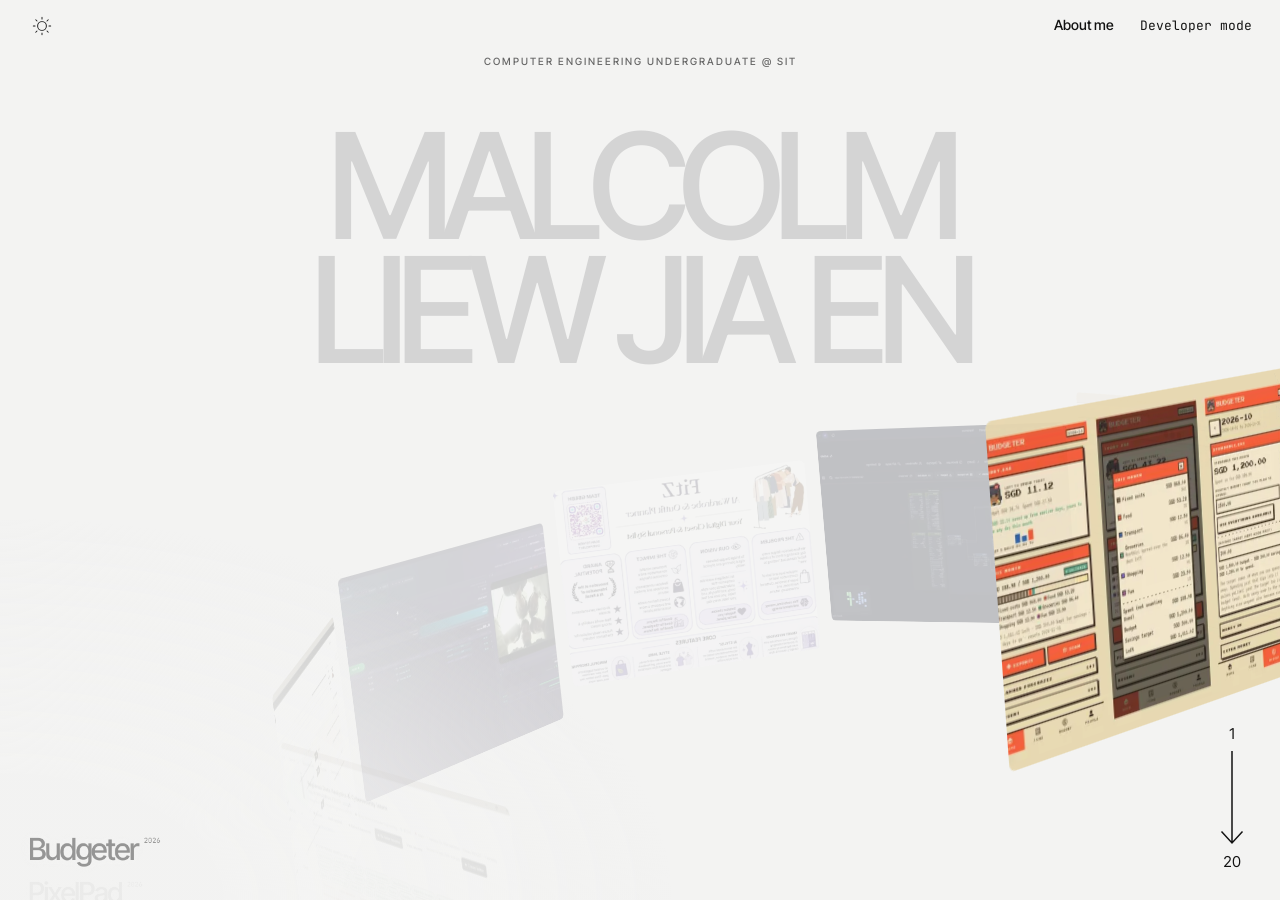
==== docs/index.html @ dd4861bc "Remember the view and each view's theme; spiral turns into place on launch - The Spiral view starts " ====
<!doctype html>
<html lang="en">
<head>
<meta charset="utf-8">
<meta name="viewport" content="width=device-width, initial-scale=1">
<title>Portfolio</title>
<meta name="description" content="Projects on a 3D spiral, plus a terminal for the curious.">
<link rel="icon" href="data:image/svg+xml,<svg xmlns='http://www.w3.org/2000/svg' viewBox='0 0 24 24'><circle cx='12' cy='12' r='9' fill='none' stroke='%23ff0490' stroke-width='2'/><ellipse cx='12' cy='12' rx='4' ry='9' fill='none' stroke='%23ff0490' stroke-width='1.5'/></svg>">
<link rel="preconnect" href="https://fonts.googleapis.com">
<link rel="preconnect" href="https://fonts.gstatic.com" crossorigin>
<link rel="stylesheet" href="https://fonts.googleapis.com/css2?family=Inter+Tight:wght@400;500;600&family=JetBrains+Mono:wght@400;600;700&display=swap">
<link rel="stylesheet" href="style.css">
<script>/* before first paint: the view the visitor was last in (Developer mode or the Spiral view) and that view's
   theme. Each view keeps its own light/dark choice; the Spiral view starts light, Developer mode dark. */
(() => { let s = {}; try { s = localStorage } catch {}
  const view = location.hash === '#dev' || s.view === 'dev' ? 'dev' : 'spiral';
  document.documentElement.dataset.view = view;
  document.documentElement.dataset.theme = s['theme-' + view] || (view === 'dev' ? 'dark' : 'light') })()</script>
<script type="module" src="app.js"></script>
</head>
<body class="site">
<script>if (document.documentElement.dataset.view === 'dev') document.body.classList.add('dev')</script>
<section id="spiral-panel" class="panel" aria-label="Projects">
  <header><button class="btn icon theme-btn" id="theme-icon" aria-label="Switch light or dark theme"><svg class="sun" aria-hidden="true" viewBox="0 0 256 256" fill="currentColor"><path d="M122,40V16a6,6,0,0,1,12,0V40a6,6,0,0,1-12,0Zm68,88a62,62,0,1,1-62-62A62.07,62.07,0,0,1,190,128Zm-12,0a50,50,0,1,0-50,50A50.06,50.06,0,0,0,178,128ZM59.76,68.24a6,6,0,1,0,8.48-8.48l-16-16a6,6,0,0,0-8.48,8.48Zm0,119.52-16,16a6,6,0,1,0,8.48,8.48l16-16a6,6,0,1,0-8.48-8.48ZM192,70a6,6,0,0,0,4.24-1.76l16-16a6,6,0,0,0-8.48-8.48l-16,16A6,6,0,0,0,192,70Zm4.24,117.76a6,6,0,0,0-8.48,8.48l16,16a6,6,0,0,0,8.48-8.48ZM46,128a6,6,0,0,0-6-6H16a6,6,0,0,0,0,12H40A6,6,0,0,0,46,128Zm82,82a6,6,0,0,0-6,6v24a6,6,0,0,0,12,0V216A6,6,0,0,0,128,210Zm112-88H216a6,6,0,0,0,0,12h24a6,6,0,0,0,0-12Z"/></svg><svg class="moon" aria-hidden="true" viewBox="0 0 256 256" fill="currentColor"><path d="M232.13,143.64a6,6,0,0,0-6-1.49A90.07,90.07,0,0,1,113.86,29.85a6,6,0,0,0-7.49-7.48A102.88,102.88,0,0,0,54.48,58.68,102,102,0,0,0,197.32,201.52a102.88,102.88,0,0,0,36.31-51.89A6,6,0,0,0,232.13,143.64Zm-42,48.29a90,90,0,0,1-126-126A90.9,90.9,0,0,1,99.65,37.66,102.06,102.06,0,0,0,218.34,156.35,90.9,90.9,0,0,1,190.1,191.93Z"/></svg></button><button class="btn" id="about-btn" aria-label="About me">About me</button><button class="btn" id="dev-btn" aria-label="Developer mode: terminal view">Developer mode</button></header>
  <div class="spiral-body">
    <main id="stage">
      <div class="words" aria-hidden="true"><span id="w1"></span><span id="w2"></span></div>
      <p id="mini"></p>
      <div id="spiral"></div>
      <div id="titles"><ol aria-label="Projects"></ol></div>
      <div id="count" aria-hidden="true"><span id="count-now">1</span><svg id="arrow" viewBox="0 0 24 96" fill="none" stroke="currentColor" stroke-width="1.5"><path d="M12 0V95M1.5 83.5 12 95 22.5 83.5"/></svg><span id="count-all"></span></div>
    </main>
  </div>
</section>

<section id="about" class="panel" aria-label="About me">
  <header><b>About me</b><button class="btn theme-btn" id="theme" aria-label="Switch light or dark theme">Light mode</button><button class="x btn" id="about-close" aria-label="Close About me"></button></header>
  <div class="body" id="about-body"></div>
</section>

<section id="term" class="panel" aria-label="Terminal">
  <header><b>Terminal · visitor@portfolio</b><span class="dim">type help</span><button class="btn" id="spiral-btn" aria-label="Back to the Spiral view">Spiral view</button></header>
  <div class="body">
    <div id="term-out" aria-live="polite"></div>
    <form id="term-form"><label for="term-in" class="hl">visitor@portfolio:~$</label><input id="term-in" autocomplete="off" autocapitalize="off" spellcheck="false" placeholder="click for suggestions"></form>
    <div id="suggest" aria-label="Suggested commands" hidden></div>
  </div>
</section>
</body>
</html>
---- docs/style.css ----
/* Portfolio: Foundry VTT-style UI, dark or light. Shared by the site (docs/) and the GM dashboard (admin/). */
:root {
  --accent: #ff0490;
  --pink: #f9a8ce;              /* secondary colour (site.accent2); JS overrides it from data.json */
  --accent2: var(--pink);
  --bg: #08070d;
  --panel: rgba(13, 12, 20, .93);
  --raise: rgba(255, 255, 255, .045);
  --line: rgba(239, 230, 216, .14);
  --text: #efe6d8;
  --muted: #9c9282;
  --field: rgba(0, 0, 0, .35);   /* inputs */
  --head: rgba(0, 0, 0, .45);    /* panel / window title bars */
  --sunk: rgba(0, 0, 0, .22);    /* project list well */
  --tile: #14111d;
  --card-end: #0a0911;           /* empty-card gradient fades to this */
  --term-bg: #050409;
  --scan: rgba(255, 255, 255, .022);
  --shade: #000;                 /* letterbox behind media */
  --shadow: #000a;
  --glow: color-mix(in srgb, var(--accent) 55%, transparent);
  /* SF Mono everywhere. Apple doesn't allow serving it as a web font, so Apple devices use their built-in copy
     and everyone else falls back to JetBrains Mono (loaded from Google Fonts), which is very close. */
  --font: "SF Mono", SFMono-Regular, ui-monospace, Menlo, "JetBrains Mono", Consolas, monospace;
  --mono: var(--font);
  /* Spiral view + project popup */
  --display: "Inter Tight", Inter, system-ui, sans-serif;
  --sp-bg: #0a0a0a; --sp-ink: #f2f2f2; --sp-word: #474747; --sp-dim: #8f8f8f; --sp-card: #161616;
  --sp-line: rgba(255, 255, 255, .16); --sp-raise: rgba(255, 255, 255, .06);
  color-scheme: dark;
}
:root[data-theme=light] {
  --accent2: color-mix(in srgb, var(--pink) 45%, #9a2459); /* deeper pink so text stays readable on white */
  --bg: #f6f1ee;
  --panel: rgba(255, 255, 255, .94);
  --raise: rgba(40, 20, 40, .045);
  --line: rgba(60, 40, 55, .15);
  --text: #2a2130;
  --muted: #7a6f7c;
  --field: #fff;
  --head: rgba(60, 40, 55, .05);
  --sunk: rgba(60, 40, 55, .04);
  --tile: #fff;
  --card-end: #fff;
  --term-bg: #fffafc;
  --scan: rgba(60, 40, 55, .03);
  --shade: #eee7ec;
  --shadow: rgba(60, 30, 50, .2);
  --sp-bg: #f3f3f2; --sp-ink: #121212; --sp-word: #d4d4d4; --sp-dim: #666; --sp-card: #e3e3e2;
  --sp-line: rgba(0, 0, 0, .14); --sp-raise: rgba(0, 0, 0, .045);
  color-scheme: light;
}
*, *::before, *::after { box-sizing: border-box }
[hidden] { display: none !important }
html, body { margin: 0; height: 100% }
body {
  overflow: hidden; color: var(--text); font: 14px/1.5 var(--font);
  background:
    radial-gradient(ellipse at 20% 20%, color-mix(in srgb, var(--accent) 6%, transparent), transparent 55%),
    radial-gradient(ellipse at 85% 90%, color-mix(in srgb, var(--pink) 10%, transparent), transparent 60%), var(--bg);
}
a { color: var(--accent) }
button, input, textarea { font: inherit; color: inherit }
button { cursor: pointer }
button:disabled { opacity: .4; cursor: default }
input, textarea { width: 100%; padding: 6px 8px; background: var(--field); border: 1px solid var(--line); border-radius: 3px }
textarea { resize: vertical; line-height: 1.45 }
input:focus, textarea:focus { outline: none; border-color: var(--accent); box-shadow: 0 0 6px var(--glow) }
input[type=range], input[type=color] { padding: 0; accent-color: var(--accent) }
input[type=color] { height: 34px; cursor: pointer }
:focus-visible { outline: 1px solid var(--accent); outline-offset: 2px }
.muted, .dim { color: var(--muted) }
.hl { color: var(--accent) }
.kicker { color: var(--accent); font: 11px var(--mono); letter-spacing: .22em; text-transform: uppercase }
h2 { margin: 0; font-size: 22px; font-weight: 600; line-height: 1.15 }
h3 { margin: 18px 0 8px; padding-bottom: 4px; border-bottom: 1px solid var(--line); color: var(--accent2); font: 11px var(--mono); letter-spacing: .14em; text-transform: uppercase }
.btn { display: inline-flex; align-items: center; gap: 6px; padding: 5px 12px; background: var(--raise); border: 1px solid var(--line); border-radius: 4px; color: var(--text); font-size: 13px; text-decoration: none }
.btn:hover:not(:disabled), .btn:focus-visible { border-color: var(--accent); outline: none }
.btn:active:not(:disabled) { translate: 0 1px }
.btn.danger:hover:not(:disabled) { border-color: #e0413a; box-shadow: 0 0 8px #e0413a88 }

/* Layout: the Spiral view on its own by default; Developer mode (.dev) = the terminal with About me down the right.
   In the Spiral view, About me opens as a drawer over it (.about-open). */
.site { display: grid; grid-template: "spiral" minmax(0, 1fr) / minmax(0, 1fr); gap: 0; height: 100dvh; padding: 0 }
.site.dev { grid-template: "term about" minmax(0, 1fr) / minmax(0, 1fr) minmax(340px, 30%) }
#spiral-panel { grid-area: spiral }
#about { grid-area: about }
#term { grid-area: term }
.site:not(.dev) :is(#term, #about), .site.dev #spiral-panel, .site.dev #about-close { display: none }
.site.about-open:not(.dev) #about { display: flex; position: fixed; top: 0; right: 0; bottom: 0; z-index: 18; width: min(440px, 100vw); box-shadow: -12px 0 40px var(--shadow); animation: drawer .25s ease }
@keyframes drawer { from { opacity: 0; transform: translateX(30px) } }
.panel { display: flex; flex-direction: column; min-height: 0; overflow: hidden; background: var(--panel) }
.panel > header, .win > header { display: flex; align-items: center; gap: 8px; min-height: 34px; padding: 6px 8px 6px 12px; background: var(--head); border-bottom: 1px solid var(--line); user-select: none }
.panel > header b, .win > header b { flex: 1; overflow: hidden; color: var(--accent2); font-size: 13px; font-weight: 400; letter-spacing: .06em; text-transform: uppercase; white-space: nowrap; text-overflow: ellipsis }
.panel > header { border-bottom: 0 } /* seamless: no borders between or around the panels */
.panel > .body { flex: 1; min-height: 0; overflow: auto; padding: 14px 16px 16px }
/* Spiral view (the landing page): a plain stage, a helix ribbon of project covers, the name huge and grey behind it.
   One typeface (Inter Tight, tight tracking) in neutral greys, no pink (only the Developer mode button keeps it,
   in the terminal font). Buttons are plain text; corners are 14px
   on the popup and 6px on everything else (cards, media, list rows). */
#spiral-panel { background: var(--sp-bg); color: var(--sp-ink); font-family: var(--display) }
#spiral-panel > header { position: relative; z-index: 3; justify-content: flex-end; gap: 26px; min-height: 52px; padding: 10px clamp(16px, 2.4vw, 28px); background: none }
/* Buttons are plain text everywhere on the site (no pills or outlines); hover draws a 1px line under them (as on A24). */
.site .btn { padding: 2px 0; white-space: nowrap; background: none; border: 0; border-bottom: 1px solid transparent; border-radius: 0; color: var(--sp-ink); font: 500 14px/1.2 var(--display); letter-spacing: -.01em; transition: color .2s, border-color .2s }
#term .btn { color: var(--accent2); font: 12px var(--mono) }
/* The Developer mode button glitches now and then (JS toggles .glitch and sets the random offsets). */
#dev-btn.glitch { color: var(--accent); font-family: var(--mono); text-shadow: -2px 0 var(--accent), 2px 0 var(--sp-word); transform: translateX(var(--gx, 0)) skewX(var(--gs, 0)); clip-path: inset(var(--gt, 0) 0 var(--gb, 0) 0) }
#dev-btn { font: 13px/1.2 var(--mono); letter-spacing: 0 } /* the terminal font */
#term .btn:hover, #term .btn:focus-visible, #dev-btn:hover, #dev-btn:focus-visible { color: var(--accent) }
.site .btn:hover, .site .btn:focus-visible { border-bottom-color: currentColor; box-shadow: none; outline: none }
/* Close buttons: a thin x (two 1.5px lines, like the scroll arrow); hover fades it as on A24. */
.site .btn.x { position: relative }
.site .btn:is(.x, .vx) { width: 30px; height: 30px; padding: 0; border: 0; transition: opacity .2s }
.site .btn:is(.x, .vx)::before, .site .btn:is(.x, .vx)::after { content: ""; position: absolute; left: 50%; top: 50%; width: 22px; height: 1.5px; background: currentColor; translate: -50% -50%; rotate: 45deg }
.site .btn:is(.x, .vx)::after { rotate: -45deg }
.site .btn:is(.x, .vx):hover, .site .btn:is(.x, .vx):focus-visible { opacity: .6 }
/* Light / dark toggle: a moon in dark mode, a sun in light mode. Hidden when a light sensor sets the theme. */
.site .btn.icon { display: grid; place-items: center; width: 28px; height: 28px; padding: 0; border: 0; transition: opacity .2s }
.site .btn.icon:hover, .site .btn.icon:focus-visible { opacity: .6 }
.btn.icon svg { width: 20px; height: 20px }
#theme-icon .sun, :root[data-theme=light] #theme-icon .moon { display: none }
:root[data-theme=light] #theme-icon .sun { display: block }
#theme-icon { margin-right: auto } /* top left */
.site:not(.dev) #about #theme, .light-sensor .theme-btn { display: none }
.spiral-body { display: flex; flex: 1; min-height: 0 }
#stage { position: relative; flex: 1; min-height: 0; overflow: hidden; display: grid; place-items: center; touch-action: none; user-select: none; -webkit-user-select: none }
#stage::after { content: ""; position: absolute; inset: 0; background: radial-gradient(ellipse 70% 60% at 0% 100%, color-mix(in srgb, var(--sp-bg) 92%, transparent) 25%, transparent 75%); pointer-events: none }
#spiral { position: relative; width: 0; height: 0; transform-style: preserve-3d; will-change: transform }
.words { position: absolute; inset: 0; display: flex; flex-direction: column; justify-content: flex-start; align-items: center; padding-top: clamp(36px, 8vh, 96px); overflow: hidden; pointer-events: none }
.words span { color: var(--sp-word); font: 500 clamp(64px, 11.5vw, 190px)/.84 var(--display); letter-spacing: -.08em; white-space: nowrap; will-change: transform }
#mini { position: absolute; top: 2px; left: 0; right: 0; margin: 0; padding: 0 16px; color: var(--sp-dim); font: 500 10px/1.4 var(--display); letter-spacing: .2em; text-align: center; text-transform: uppercase; pointer-events: none }
/* Project names, A24-style: big titles with the year in small mono beside each (JS places, scales and fades the rows). */
#titles { position: absolute; left: clamp(16px, 2.4vw, 28px); right: 28%; bottom: clamp(16px, 3vh, 32px); z-index: 2 }
#titles ol { margin: 0; padding: 0; list-style: none }
#titles li { position: absolute; left: 0; top: 50%; translate: 0 -50%; transform-origin: 0 50%; white-space: nowrap; will-change: transform, opacity }
#titles button { display: inline-flex; align-items: flex-start; padding: 0 0 .06em; background: none; border: 0; color: var(--sp-ink); font: 500 clamp(32px, 4vw, 76px)/1 var(--display); letter-spacing: -.055em; text-align: left; text-shadow: 0 0 28px var(--sp-bg), 0 0 8px var(--sp-bg); transition: opacity .2s }
#titles sup { margin: .3em 0 0 .8em; font: 400 clamp(10px, .9vw, 14px) var(--mono); letter-spacing: 0 }
#titles button:hover, #titles button:focus-visible { opacity: .6; outline: none } /* A24's hover */
@media (min-width: 801px) { #spiral { left: 11vw } #stage { perspective-origin: calc(50% + 11vw) 50% } }
/* Counter on the scroll arrow, as on A24: the project in front, a thin arrow, then how many there are. */
#count { position: absolute; right: clamp(18px, 2.8vw, 36px); bottom: clamp(18px, 3.4vh, 34px); display: flex; flex-direction: column; align-items: center; gap: 10px; color: var(--sp-ink); font: 400 15px/1 var(--display); font-variant-numeric: tabular-nums; pointer-events: none }
#count svg { display: block; width: 24px; overflow: visible } /* height set from JS */
/* Cards: the cover image/video fills the card; projects without one get a typographic card. */
.tile { position: absolute; left: 0; top: 0; width: var(--w); height: var(--h); margin: calc(var(--h) / -2) 0 0 calc(var(--w) / -2); padding: 0; overflow: hidden; background: var(--sp-card); border: 0; border-radius: 6px; color: var(--sp-ink); cursor: pointer }
.tile > img, .tile > video { display: block; width: 100%; height: 100%; object-fit: cover; pointer-events: none; transition: filter .3s }
.tile:hover > img, .tile:hover > video { filter: brightness(1.15) }
.tile:focus-visible { outline: 2px solid var(--sp-ink); outline-offset: -2px }
.tile .ph { display: flex; flex-direction: column; justify-content: space-between; height: 100%; padding: 9% 10%; text-align: left;
  background: radial-gradient(circle at 85% 15%, color-mix(in srgb, var(--sp-ink) 10%, transparent), transparent 62%), var(--sp-card) }
.tile .ph b { font: 500 calc(var(--h) * .15)/.95 var(--display); letter-spacing: -.05em }
.tile .ph small { color: var(--sp-dim); font: 400 calc(var(--h) * .065) var(--display) }
.tile.launched { visibility: hidden } /* its popup is open: the card has "left" the spiral */
/* Empty-cover card (the dashboard's project list uses it). */
.card { display: flex; flex-direction: column; gap: .3em; width: 100%; height: 100%; padding: .6em .7em; text-align: left;
  background: radial-gradient(circle at 85% 10%, color-mix(in srgb, var(--pink) 55%, transparent), transparent 60%), linear-gradient(160deg, color-mix(in srgb, var(--pink) 22%, var(--card-end)), var(--card-end) 85%) }
.mini { display: block; width: 100%; height: 100% }
.mini > * { display: block; width: 100%; height: 100%; object-fit: cover }

/* ASCII name banner (109 columns) scales with its panel via container units so it always fits on one line;
   it shows at the top of the terminal and in whoami. */
#about .body, #term .body { container-type: inline-size }
.banner { margin: 0 0 8px; font: inherit; line-height: 1.15; white-space: pre }
#about .banner { font-size: min(10px, 1.45cqw) }
#term-out .banner { font-size: min(12px, 1.45cqw) }

/* About me: same type and palette as the Spiral view (the ASCII name stays monospace) */
#about { background: var(--sp-bg); color: var(--sp-ink); font: 15px/1.55 var(--display) }
.site.about-open:not(.dev) #about { border-left: 1px solid var(--sp-line) }
#about > header { gap: 22px; min-height: 52px; padding: 10px 18px; background: none }
#about > header b { color: var(--sp-ink); font: 500 15px var(--display); letter-spacing: -.02em; text-transform: none }
#about .banner { font-family: var(--mono) }
#about .about-name { margin: 10px 0 2px; font: 500 clamp(40px, 4vw, 54px)/.92 var(--display); letter-spacing: -.06em; text-wrap: balance }
.site:not(.dev) #about .banner, .site.dev #about .banner + .about-name { display: none }
#about .muted, #about .dim { color: var(--sp-dim) }
#about h2 { font-size: 24px }
#about .links { margin: 10px 0 14px }
#about details { border-top: 1px solid var(--sp-line) }
#about details[open] { padding-bottom: 8px }
#about summary { display: flex; align-items: center; gap: 10px; padding: 12px 2px; color: var(--sp-ink); font: 500 16px var(--display); letter-spacing: -.015em; list-style: none; cursor: pointer; user-select: none }
#about summary::-webkit-details-marker { display: none }
#about summary::after { content: "+"; margin-left: auto; color: var(--sp-dim); font-size: 18px; font-weight: 400 }
#about details[open] > summary::after { content: "−" }
#about summary:hover, #about summary:focus-visible { color: var(--sp-dim); outline: none }
#about .entry b { font-weight: 500 }
#about .entry { border-bottom-color: var(--sp-line) }
#about .entry-head span { color: var(--sp-dim); font: 13px var(--display) }

/* Project popup: one fixed size, centred (JS), in the Spiral view's style. Media on top, then the name, details and
   write-up; the viewer shows one item full size over the whole popup. */
.win { position: fixed; z-index: 20; display: flex; flex-direction: column; width: min(1040px, calc(100vw - 16px)); height: min(840px, calc(100dvh - 32px)); overflow: hidden; background: var(--sp-bg); border: 1px solid var(--sp-line); border-radius: 14px; box-shadow: 0 30px 90px var(--shadow); color: var(--sp-ink); font: 15px/1.6 var(--display) }
.win > header { min-height: 50px; padding: 8px 10px 8px 22px; background: none; border-bottom: 0; cursor: move; touch-action: none }
.win > header b { visibility: hidden } /* the name is right below; the bar is just the drag handle + close */
.x { padding: 0 6px; background: none; border: 0; color: var(--muted); font-size: 15px }
.win .body { flex: 1; min-height: 0; overflow: auto; padding: 0 22px 28px; color: color-mix(in srgb, var(--sp-ink) 80%, transparent) }
.win .body > :not(.mgrid, .viewer, .sheet-head) { max-width: 72ch }
/* Media: all of a project's images visible at once and big (about half the screen tall), no scrolling. */
.mgrid { display: grid; gap: 8px; height: clamp(260px, 50dvh, 480px) }
.mgrid.one { grid-template-columns: 1fr }
.mgrid.pair { grid-template-columns: 1fr 1fr }
.mgrid.feat { grid-template: 1fr 1fr / 2fr repeat(var(--cols), 1fr) }
.mgrid.feat .mthumb:first-child { grid-row: span 2 }
.mthumb { position: relative; min-width: 0; min-height: 0; padding: 0; overflow: hidden; background: var(--sp-card); border: 0; border-radius: 6px; cursor: zoom-in }
.mthumb img { display: block; width: 100%; height: 100%; object-fit: cover; transition: scale .4s ease }
.mgrid.one .mthumb img { object-fit: contain }
.mthumb:hover img { scale: 1.03 }
.mthumb:focus-visible { outline: 2px solid var(--sp-ink); outline-offset: 2px }
.badge { position: absolute; left: 8px; top: 6px; color: #fff; font-size: 13px; font-style: normal; text-shadow: 0 0 3px #000, 0 0 3px #000 }
.viewer { position: absolute; inset: 0; z-index: 2; display: grid; grid-template: 100% / 52px minmax(0, 1fr) 52px; background: color-mix(in srgb, var(--sp-bg) 97%, transparent) }
.vmedia { grid-column: 2; display: grid; place-items: center; min-height: 0; padding: 58px 0 18px }
.vmedia > img, .vmedia > video { max-width: 100%; max-height: 100%; object-fit: contain; border-radius: 6px }
.vnav { grid-row: 1; background: none; border: 0; color: var(--sp-ink); font: 300 40px var(--display) }
.vnav[data-step="-1"] { grid-column: 1 }
.vnav[data-step="1"] { grid-column: 3 }
.vnav:hover { color: var(--sp-dim) }
.vx { position: absolute; top: 10px; right: 12px; z-index: 1 }
.sheet-head { margin-bottom: 16px; padding: 24px 0 20px; border-bottom: 1px solid var(--sp-line) }
.win h2 { margin: 0; color: var(--sp-ink); font: 500 clamp(36px, 5.4vw, 72px)/.92 var(--display); letter-spacing: -.06em }
.sheet-head .tagline { max-width: 52ch; margin: 14px 0 0; color: var(--sp-ink); font: 400 clamp(18px, 1.8vw, 22px)/1.3 var(--display); letter-spacing: -.015em }
.sheet-head .meta { margin: 8px 0 0; color: var(--sp-dim); font-size: 14px }
.win .chips { margin: 4px 0 14px }
.win .chips span, #about .chips span { padding: 0; border: 0; border-radius: 0; color: var(--sp-ink); font: 500 14px var(--display) }
.win .chips span:not(:last-child)::after, #about .chips span:not(:last-child)::after { content: "/"; margin: 0 .55em; color: var(--sp-dim) }
.win .chips, #about .chips { gap: 2px 0 }
.win h3 { margin: 30px 0 6px; padding: 0; border: 0; color: var(--sp-ink); font: 500 20px/1.2 var(--display); letter-spacing: -.02em; text-transform: none }
.win .links { margin-top: 24px }
.win .links, #about .links { gap: 6px 24px }
.chips { display: flex; flex-wrap: wrap; gap: 4px; margin: 8px 0 }
.body p { margin: 8px 0 }
.body ul { margin: 8px 0; padding-left: 18px }
.body li { margin: 5px 0 }
.body li::marker { color: var(--accent) }
.win li::marker, #about li::marker { color: var(--sp-dim) }
:is(#spiral-panel, .win, #about) :focus-visible { outline-color: var(--sp-ink) }
.links { display: flex; flex-wrap: wrap; gap: 6px; margin-top: 14px }
.entry { padding: 10px 0; border-bottom: 1px dashed var(--line) }
.entry:last-child { border: 0 }
.entry-head { display: flex; flex-wrap: wrap; justify-content: space-between; gap: 2px 12px }
.entry-head span { color: var(--accent2); font: 12px var(--mono) }
.comp { margin: 10px 0 0; padding: 0; list-style: none }
.comp button { display: grid; grid-template-columns: 48px 1fr auto; align-items: center; gap: 10px; width: 100%; padding: 5px; background: none; border: 0; border-bottom: 1px solid var(--line); text-align: left }
.comp button:hover, .comp button.on { background: var(--raise); box-shadow: inset 2px 0 var(--accent) }
.comp .mini { width: 48px; height: 36px; overflow: hidden; border: 1px solid var(--line); border-radius: 3px }
.comp b { overflow: hidden; font-weight: 400; white-space: nowrap; text-overflow: ellipsis }
.comp small { color: var(--muted); font: 11px var(--mono) }

/* Terminal: text in the secondary pink */
#term .body { color: var(--accent2); font: 14px/1.6 var(--mono); cursor: text;
  background: repeating-linear-gradient(0deg, var(--scan) 0 1px, transparent 1px 3px), var(--term-bg) }
#term-out > div { white-space: pre-wrap; overflow-wrap: anywhere }
#term-out > .pre { white-space: pre; overflow-x: auto }
#term a { color: var(--accent); text-decoration: none; border-bottom: 1px dotted; cursor: pointer }
#term img { height: 140px; margin: 8px 8px 0 0; border: 1px solid var(--line); border-radius: 4px; vertical-align: top }
#term .trow:hover { background: var(--raise) }
.tprev { position: fixed; z-index: 12; width: 240px; height: 180px; object-fit: cover; background: var(--shade); border: 1px solid var(--accent); border-radius: 6px; box-shadow: 0 10px 34px var(--shadow); pointer-events: none }
#term .tthumb { display: inline-block; width: 34px; height: 24px; margin: 1px 10px 1px 0; vertical-align: middle; background: var(--raise); border: 1px solid var(--line); border-radius: 3px; object-fit: cover }
#term img.tthumb { cursor: pointer }
#term .tthumb.blank { visibility: hidden }
#term-form { display: flex; gap: 10px; align-items: baseline }
#term-in { flex: 1; padding: 0; background: none; border: 0; caret-color: var(--accent) }
#term-in:focus { box-shadow: none; outline: none }
#term-in::placeholder { color: color-mix(in srgb, var(--accent2) 45%, transparent) }
#suggest { margin: 6px 0 2px; padding: 6px 10px; background: var(--raise); border: 1px solid var(--line); border-radius: 4px }
.sg-row { display: flex; flex-wrap: wrap; align-items: baseline; gap: 4px 6px; margin: 3px 0 }
.sg-row > span { flex: 0 0 72px; color: var(--accent2); font-size: 11px; letter-spacing: .12em; text-transform: uppercase }
.sg { padding: 1px 4px; background: none; border: 0; border-radius: 0; color: var(--muted); font: 12px/1.6 var(--mono) }
.sg b { color: var(--accent); font-weight: 400 }
.sg:hover, .sg:focus-visible { color: var(--text); text-decoration: underline; text-underline-offset: 4px; outline: none }

@media (max-width: 800px) {
  .site.dev { display: flex; flex-direction: column; height: auto; min-height: 100dvh; overflow: auto }
  .site.dev .panel { flex: none }
  .site.dev #about { order: 2 } /* About me below the terminal */
  #term { height: 75vh }
  #spiral-panel > header { min-height: 46px; padding: 8px 12px }
  #spiral-panel > header { gap: 18px }
  #spiral-panel > header .btn { font-size: 13px }
  .words span { font-size: 19vw }
  #titles { right: 44px }
  #titles button { font-size: 9vw }
  .win { border-radius: 10px }
  .win > header { padding-left: 16px }
  .win .body { padding: 0 16px 22px }
  #term .body { font-size: 13px }
  .sg-row > span { flex-basis: 100% }
  /* Phones: cover full width on top, the rest in two columns below (pairs stack); still no scrolling within the images. */
  .mgrid.pair, .mgrid.feat { height: auto; grid-template: none / 1fr 1fr }
  .mgrid.pair { grid-template-columns: 1fr }
  .mgrid.pair .mthumb, .mgrid.feat .mthumb { aspect-ratio: 16 / 10 }
  .mgrid.feat .mthumb:first-child { grid-row: auto; grid-column: 1 / -1 }
}

@media (prefers-reduced-motion: reduce) {
  *, *::before, *::after { animation: none !important; transition: none !important }
}
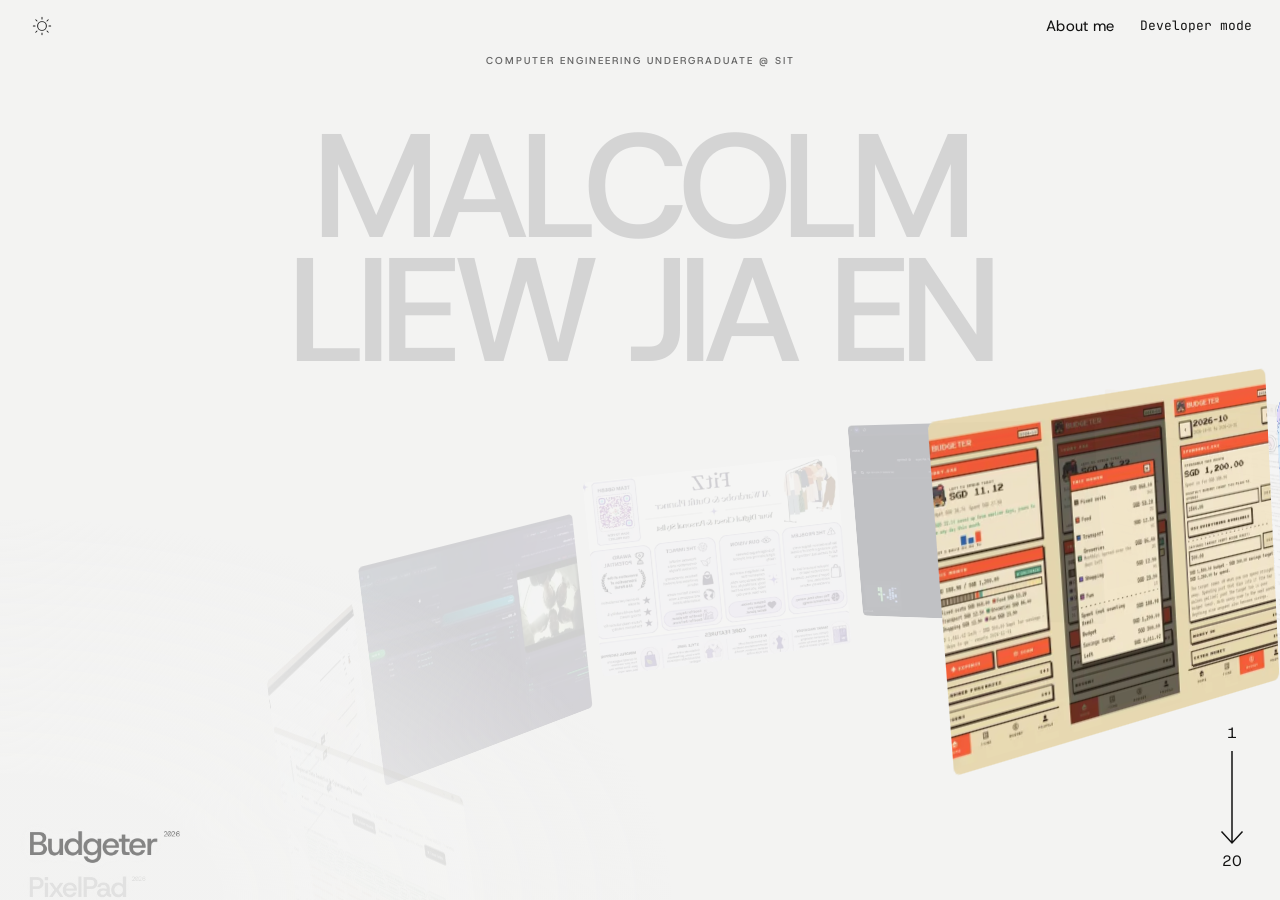
==== commit ce9e859b: "A24-style type across the Spiral view; link preview says Interactive portfolio - Host Grotesk (the n" ====
--- a/docs/index.html
+++ b/docs/index.html
@@ -3,12 +3,16 @@
 <head>
 <meta charset="utf-8">
 <meta name="viewport" content="width=device-width, initial-scale=1">
-<title>Portfolio</title>
-<meta name="description" content="Projects on a 3D spiral, plus a terminal for the curious.">
+<title>Malcolm Liew Jia En · Portfolio</title>
+<meta name="description" content="Interactive portfolio">
+<meta property="og:type" content="website">
+<meta property="og:url" content="https://liewjiaen.com/">
+<meta property="og:title" content="Malcolm Liew Jia En">
+<meta property="og:description" content="Interactive portfolio">
 <link rel="icon" href="data:image/svg+xml,<svg xmlns='http://www.w3.org/2000/svg' viewBox='0 0 24 24'><circle cx='12' cy='12' r='9' fill='none' stroke='%23ff0490' stroke-width='2'/><ellipse cx='12' cy='12' rx='4' ry='9' fill='none' stroke='%23ff0490' stroke-width='1.5'/></svg>">
 <link rel="preconnect" href="https://fonts.googleapis.com">
 <link rel="preconnect" href="https://fonts.gstatic.com" crossorigin>
-<link rel="stylesheet" href="https://fonts.googleapis.com/css2?family=Inter+Tight:wght@400;500;600&family=JetBrains+Mono:wght@400;600;700&display=swap">
+<link rel="stylesheet" href="https://fonts.googleapis.com/css2?family=Host+Grotesk:wght@400;500;600&family=DM+Mono&family=JetBrains+Mono:wght@400;600;700&display=swap">
 <link rel="stylesheet" href="style.css">
 <script>/* before first paint: the view the visitor was last in (Developer mode or the Spiral view) and that view's
    theme. Each view keeps its own light/dark choice; the Spiral view starts light, Developer mode dark. */
--- a/docs/style.css
+++ b/docs/style.css
@@ -24,7 +24,9 @@
   --font: "SF Mono", SFMono-Regular, ui-monospace, Menlo, "JetBrains Mono", Consolas, monospace;
   --mono: var(--font);
   /* Spiral view + project popup */
-  --display: "Inter Tight", Inter, system-ui, sans-serif;
+  /* A24's look: NB International (licensed), so its nearest free match, Host Grotesk; years in DM Mono, like their mono. */
+  --display: "Host Grotesk", "Helvetica Neue", Helvetica, Arial, sans-serif;
+  --year: "DM Mono", ui-monospace, monospace;
   --sp-bg: #0a0a0a; --sp-ink: #f2f2f2; --sp-word: #474747; --sp-dim: #8f8f8f; --sp-card: #161616;
   --sp-line: rgba(255, 255, 255, .16); --sp-raise: rgba(255, 255, 255, .06);
   color-scheme: dark;
@@ -95,13 +97,13 @@
 .panel > header { border-bottom: 0 } /* seamless: no borders between or around the panels */
 .panel > .body { flex: 1; min-height: 0; overflow: auto; padding: 14px 16px 16px }
 /* Spiral view (the landing page): a plain stage, a helix ribbon of project covers, the name huge and grey behind it.
-   One typeface (Inter Tight, tight tracking) in neutral greys, no pink (only the Developer mode button keeps it,
+   One typeface (Host Grotesk, an NB International stand-in) in neutral greys, no pink (only the Developer mode button keeps it,
    in the terminal font). Buttons are plain text; corners are 14px
    on the popup and 6px on everything else (cards, media, list rows). */
 #spiral-panel { background: var(--sp-bg); color: var(--sp-ink); font-family: var(--display) }
 #spiral-panel > header { position: relative; z-index: 3; justify-content: flex-end; gap: 26px; min-height: 52px; padding: 10px clamp(16px, 2.4vw, 28px); background: none }
 /* Buttons are plain text everywhere on the site (no pills or outlines); hover draws a 1px line under them (as on A24). */
-.site .btn { padding: 2px 0; white-space: nowrap; background: none; border: 0; border-bottom: 1px solid transparent; border-radius: 0; color: var(--sp-ink); font: 500 14px/1.2 var(--display); letter-spacing: -.01em; transition: color .2s, border-color .2s }
+.site .btn { padding: 2px 0; white-space: nowrap; background: none; border: 0; border-bottom: 1px solid transparent; border-radius: 0; color: var(--sp-ink); font: 400 15px/1.2 var(--display); letter-spacing: .005em; transition: color .2s, border-color .2s }
 #term .btn { color: var(--accent2); font: 12px var(--mono) }
 /* The Developer mode button glitches now and then (JS toggles .glitch and sets the random offsets). */
 #dev-btn.glitch { color: var(--accent); font-family: var(--mono); text-shadow: -2px 0 var(--accent), 2px 0 var(--sp-word); transform: translateX(var(--gx, 0)) skewX(var(--gs, 0)); clip-path: inset(var(--gt, 0) 0 var(--gb, 0) 0) }
@@ -127,14 +129,14 @@
 #stage::after { content: ""; position: absolute; inset: 0; background: radial-gradient(ellipse 70% 60% at 0% 100%, color-mix(in srgb, var(--sp-bg) 92%, transparent) 25%, transparent 75%); pointer-events: none }
 #spiral { position: relative; width: 0; height: 0; transform-style: preserve-3d; will-change: transform }
 .words { position: absolute; inset: 0; display: flex; flex-direction: column; justify-content: flex-start; align-items: center; padding-top: clamp(36px, 8vh, 96px); overflow: hidden; pointer-events: none }
-.words span { color: var(--sp-word); font: 500 clamp(64px, 11.5vw, 190px)/.84 var(--display); letter-spacing: -.08em; white-space: nowrap; will-change: transform }
+.words span { color: var(--sp-word); font: 500 clamp(64px, 11.5vw, 190px)/.84 var(--display); letter-spacing: -.06em; white-space: nowrap; will-change: transform }
 #mini { position: absolute; top: 2px; left: 0; right: 0; margin: 0; padding: 0 16px; color: var(--sp-dim); font: 500 10px/1.4 var(--display); letter-spacing: .2em; text-align: center; text-transform: uppercase; pointer-events: none }
 /* Project names, A24-style: big titles with the year in small mono beside each (JS places, scales and fades the rows). */
 #titles { position: absolute; left: clamp(16px, 2.4vw, 28px); right: 28%; bottom: clamp(16px, 3vh, 32px); z-index: 2 }
 #titles ol { margin: 0; padding: 0; list-style: none }
 #titles li { position: absolute; left: 0; top: 50%; translate: 0 -50%; transform-origin: 0 50%; white-space: nowrap; will-change: transform, opacity }
-#titles button { display: inline-flex; align-items: flex-start; padding: 0 0 .06em; background: none; border: 0; color: var(--sp-ink); font: 500 clamp(32px, 4vw, 76px)/1 var(--display); letter-spacing: -.055em; text-align: left; text-shadow: 0 0 28px var(--sp-bg), 0 0 8px var(--sp-bg); transition: opacity .2s }
-#titles sup { margin: .3em 0 0 .8em; font: 400 clamp(10px, .9vw, 14px) var(--mono); letter-spacing: 0 }
+#titles button { display: inline-flex; align-items: flex-start; padding: 0 0 .06em; background: none; border: 0; color: var(--sp-ink); font: 500 clamp(32px, 4vw, 76px)/1 var(--display); letter-spacing: -.04em; text-align: left; text-shadow: 0 0 28px var(--sp-bg), 0 0 8px var(--sp-bg); transition: opacity .2s }
+#titles sup { margin: .3em 0 0 .8em; font: 400 clamp(10px, .9vw, 15px) var(--year); letter-spacing: -.065em }
 #titles button:hover, #titles button:focus-visible { opacity: .6; outline: none } /* A24's hover */
 @media (min-width: 801px) { #spiral { left: 11vw } #stage { perspective-origin: calc(50% + 11vw) 50% } }
 /* Counter on the scroll arrow, as on A24: the project in front, a thin arrow, then how many there are. */
@@ -147,7 +149,7 @@
 .tile:focus-visible { outline: 2px solid var(--sp-ink); outline-offset: -2px }
 .tile .ph { display: flex; flex-direction: column; justify-content: space-between; height: 100%; padding: 9% 10%; text-align: left;
   background: radial-gradient(circle at 85% 15%, color-mix(in srgb, var(--sp-ink) 10%, transparent), transparent 62%), var(--sp-card) }
-.tile .ph b { font: 500 calc(var(--h) * .15)/.95 var(--display); letter-spacing: -.05em }
+.tile .ph b { font: 500 calc(var(--h) * .15)/.95 var(--display); letter-spacing: -.04em }
 .tile .ph small { color: var(--sp-dim); font: 400 calc(var(--h) * .065) var(--display) }
 .tile.launched { visibility: hidden } /* its popup is open: the card has "left" the spiral */
 /* Empty-cover card (the dashboard's project list uses it). */
@@ -169,7 +171,7 @@
 #about > header { gap: 22px; min-height: 52px; padding: 10px 18px; background: none }
 #about > header b { color: var(--sp-ink); font: 500 15px var(--display); letter-spacing: -.02em; text-transform: none }
 #about .banner { font-family: var(--mono) }
-#about .about-name { margin: 10px 0 2px; font: 500 clamp(40px, 4vw, 54px)/.92 var(--display); letter-spacing: -.06em; text-wrap: balance }
+#about .about-name { margin: 10px 0 2px; font: 500 clamp(40px, 4vw, 54px)/.92 var(--display); letter-spacing: -.04em; text-wrap: balance }
 .site:not(.dev) #about .banner, .site.dev #about .banner + .about-name { display: none }
 #about .muted, #about .dim { color: var(--sp-dim) }
 #about h2 { font-size: 24px }
@@ -214,8 +216,8 @@
 .vnav:hover { color: var(--sp-dim) }
 .vx { position: absolute; top: 10px; right: 12px; z-index: 1 }
 .sheet-head { margin-bottom: 16px; padding: 24px 0 20px; border-bottom: 1px solid var(--sp-line) }
-.win h2 { margin: 0; color: var(--sp-ink); font: 500 clamp(36px, 5.4vw, 72px)/.92 var(--display); letter-spacing: -.06em }
-.sheet-head .tagline { max-width: 52ch; margin: 14px 0 0; color: var(--sp-ink); font: 400 clamp(18px, 1.8vw, 22px)/1.3 var(--display); letter-spacing: -.015em }
+.win h2 { margin: 0; color: var(--sp-ink); font: 500 clamp(36px, 5.4vw, 72px)/.92 var(--display); letter-spacing: -.04em }
+.sheet-head .tagline { max-width: 52ch; margin: 14px 0 0; color: var(--sp-ink); font: 400 clamp(18px, 1.8vw, 22px)/1.3 var(--display); letter-spacing: 0 }
 .sheet-head .meta { margin: 8px 0 0; color: var(--sp-dim); font-size: 14px }
 .win .chips { margin: 4px 0 14px }
 .win .chips span, #about .chips span { padding: 0; border: 0; border-radius: 0; color: var(--sp-ink); font: 500 14px var(--display) }
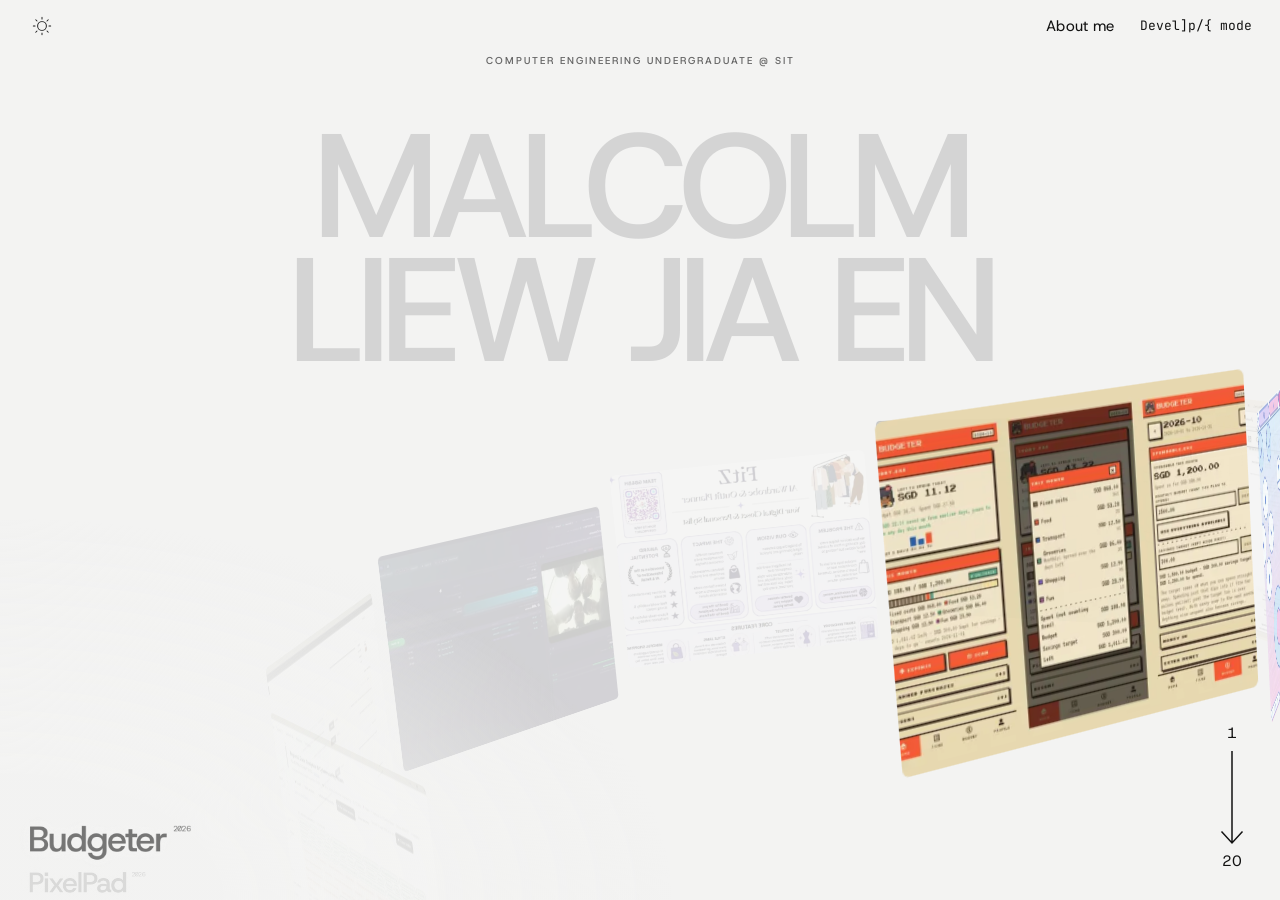
==== commit 2b1ab876: "Developer mode: terminal only, same top bar as the Spiral view, About me as whoami - The theme toggl" ====
--- a/docs/index.html
+++ b/docs/index.html
@@ -24,8 +24,9 @@
 </head>
 <body class="site">
 <script>if (document.documentElement.dataset.view === 'dev') document.body.classList.add('dev')</script>
+<button class="btn icon theme-btn" id="theme-icon" aria-label="Switch light or dark theme"><svg class="sun" aria-hidden="true" viewBox="0 0 256 256" fill="currentColor"><path d="M122,40V16a6,6,0,0,1,12,0V40a6,6,0,0,1-12,0Zm68,88a62,62,0,1,1-62-62A62.07,62.07,0,0,1,190,128Zm-12,0a50,50,0,1,0-50,50A50.06,50.06,0,0,0,178,128ZM59.76,68.24a6,6,0,1,0,8.48-8.48l-16-16a6,6,0,0,0-8.48,8.48Zm0,119.52-16,16a6,6,0,1,0,8.48,8.48l16-16a6,6,0,1,0-8.48-8.48ZM192,70a6,6,0,0,0,4.24-1.76l16-16a6,6,0,0,0-8.48-8.48l-16,16A6,6,0,0,0,192,70Zm4.24,117.76a6,6,0,0,0-8.48,8.48l16,16a6,6,0,0,0,8.48-8.48ZM46,128a6,6,0,0,0-6-6H16a6,6,0,0,0,0,12H40A6,6,0,0,0,46,128Zm82,82a6,6,0,0,0-6,6v24a6,6,0,0,0,12,0V216A6,6,0,0,0,128,210Zm112-88H216a6,6,0,0,0,0,12h24a6,6,0,0,0,0-12Z"/></svg><svg class="moon" aria-hidden="true" viewBox="0 0 256 256" fill="currentColor"><path d="M232.13,143.64a6,6,0,0,0-6-1.49A90.07,90.07,0,0,1,113.86,29.85a6,6,0,0,0-7.49-7.48A102.88,102.88,0,0,0,54.48,58.68,102,102,0,0,0,197.32,201.52a102.88,102.88,0,0,0,36.31-51.89A6,6,0,0,0,232.13,143.64Zm-42,48.29a90,90,0,0,1-126-126A90.9,90.9,0,0,1,99.65,37.66,102.06,102.06,0,0,0,218.34,156.35,90.9,90.9,0,0,1,190.1,191.93Z"/></svg></button>
 <section id="spiral-panel" class="panel" aria-label="Projects">
-  <header><button class="btn icon theme-btn" id="theme-icon" aria-label="Switch light or dark theme"><svg class="sun" aria-hidden="true" viewBox="0 0 256 256" fill="currentColor"><path d="M122,40V16a6,6,0,0,1,12,0V40a6,6,0,0,1-12,0Zm68,88a62,62,0,1,1-62-62A62.07,62.07,0,0,1,190,128Zm-12,0a50,50,0,1,0-50,50A50.06,50.06,0,0,0,178,128ZM59.76,68.24a6,6,0,1,0,8.48-8.48l-16-16a6,6,0,0,0-8.48,8.48Zm0,119.52-16,16a6,6,0,1,0,8.48,8.48l16-16a6,6,0,1,0-8.48-8.48ZM192,70a6,6,0,0,0,4.24-1.76l16-16a6,6,0,0,0-8.48-8.48l-16,16A6,6,0,0,0,192,70Zm4.24,117.76a6,6,0,0,0-8.48,8.48l16,16a6,6,0,0,0,8.48-8.48ZM46,128a6,6,0,0,0-6-6H16a6,6,0,0,0,0,12H40A6,6,0,0,0,46,128Zm82,82a6,6,0,0,0-6,6v24a6,6,0,0,0,12,0V216A6,6,0,0,0,128,210Zm112-88H216a6,6,0,0,0,0,12h24a6,6,0,0,0,0-12Z"/></svg><svg class="moon" aria-hidden="true" viewBox="0 0 256 256" fill="currentColor"><path d="M232.13,143.64a6,6,0,0,0-6-1.49A90.07,90.07,0,0,1,113.86,29.85a6,6,0,0,0-7.49-7.48A102.88,102.88,0,0,0,54.48,58.68,102,102,0,0,0,197.32,201.52a102.88,102.88,0,0,0,36.31-51.89A6,6,0,0,0,232.13,143.64Zm-42,48.29a90,90,0,0,1-126-126A90.9,90.9,0,0,1,99.65,37.66,102.06,102.06,0,0,0,218.34,156.35,90.9,90.9,0,0,1,190.1,191.93Z"/></svg></button><button class="btn" id="about-btn" aria-label="About me">About me</button><button class="btn" id="dev-btn" aria-label="Developer mode: terminal view">Developer mode</button></header>
+  <header><button class="btn" id="about-btn" aria-label="About me">About me</button><button class="btn" id="dev-btn" aria-label="Developer mode: terminal view">Developer mode</button></header>
   <div class="spiral-body">
     <main id="stage">
       <div class="words" aria-hidden="true"><span id="w1"></span><span id="w2"></span></div>
@@ -38,7 +39,7 @@
 </section>
 
 <section id="about" class="panel" aria-label="About me">
-  <header><b>About me</b><button class="btn theme-btn" id="theme" aria-label="Switch light or dark theme">Light mode</button><button class="x btn" id="about-close" aria-label="Close About me"></button></header>
+  <header><b>About me</b><button class="x btn" id="about-close" aria-label="Close About me"></button></header>
   <div class="body" id="about-body"></div>
 </section>
 
--- a/docs/style.css
+++ b/docs/style.css
@@ -84,11 +84,11 @@
 /* Layout: the Spiral view on its own by default; Developer mode (.dev) = the terminal with About me down the right.
    In the Spiral view, About me opens as a drawer over it (.about-open). */
 .site { display: grid; grid-template: "spiral" minmax(0, 1fr) / minmax(0, 1fr); gap: 0; height: 100dvh; padding: 0 }
-.site.dev { grid-template: "term about" minmax(0, 1fr) / minmax(0, 1fr) minmax(340px, 30%) }
+.site.dev { grid-template: "term" minmax(0, 1fr) / minmax(0, 1fr) }
 #spiral-panel { grid-area: spiral }
 #about { grid-area: about }
 #term { grid-area: term }
-.site:not(.dev) :is(#term, #about), .site.dev #spiral-panel, .site.dev #about-close { display: none }
+.site:not(.dev) :is(#term, #about), .site.dev :is(#spiral-panel, #about) { display: none }
 .site.about-open:not(.dev) #about { display: flex; position: fixed; top: 0; right: 0; bottom: 0; z-index: 18; width: min(440px, 100vw); box-shadow: -12px 0 40px var(--shadow); animation: drawer .25s ease }
 @keyframes drawer { from { opacity: 0; transform: translateX(30px) } }
 .panel { display: flex; flex-direction: column; min-height: 0; overflow: hidden; background: var(--panel) }
@@ -104,7 +104,7 @@
 #spiral-panel > header { position: relative; z-index: 3; justify-content: flex-end; gap: 26px; min-height: 52px; padding: 10px clamp(16px, 2.4vw, 28px); background: none }
 /* Buttons are plain text everywhere on the site (no pills or outlines); hover draws a 1px line under them (as on A24). */
 .site .btn { padding: 2px 0; white-space: nowrap; background: none; border: 0; border-bottom: 1px solid transparent; border-radius: 0; color: var(--sp-ink); font: 400 15px/1.2 var(--display); letter-spacing: .005em; transition: color .2s, border-color .2s }
-#term .btn { color: var(--accent2); font: 12px var(--mono) }
+#term .btn { color: var(--accent2); font: 13px/1.2 var(--mono); letter-spacing: 0 }
 /* The Developer mode button glitches now and then (JS toggles .glitch and sets the random offsets). */
 #dev-btn.glitch { color: var(--accent); font-family: var(--mono); text-shadow: -2px 0 var(--accent), 2px 0 var(--sp-word); transform: translateX(var(--gx, 0)) skewX(var(--gs, 0)); clip-path: inset(var(--gt, 0) 0 var(--gb, 0) 0) }
 #dev-btn { font: 13px/1.2 var(--mono); letter-spacing: 0 } /* the terminal font */
@@ -122,8 +122,9 @@
 .btn.icon svg { width: 20px; height: 20px }
 #theme-icon .sun, :root[data-theme=light] #theme-icon .moon { display: none }
 :root[data-theme=light] #theme-icon .sun { display: block }
-#theme-icon { margin-right: auto } /* top left */
-.site:not(.dev) #about #theme, .light-sensor .theme-btn { display: none }
+#theme-icon { position: fixed; top: 12px; left: clamp(16px, 2.4vw, 28px); z-index: 17 } /* top left in both views */
+.light-sensor .theme-btn { display: none }
+#term > header { gap: 26px; min-height: 52px; padding: 10px clamp(16px, 2.4vw, 28px) 10px calc(clamp(16px, 2.4vw, 28px) + 52px) }
 .spiral-body { display: flex; flex: 1; min-height: 0 }
 #stage { position: relative; flex: 1; min-height: 0; overflow: hidden; display: grid; place-items: center; touch-action: none; user-select: none; -webkit-user-select: none }
 #stage::after { content: ""; position: absolute; inset: 0; background: radial-gradient(ellipse 70% 60% at 0% 100%, color-mix(in srgb, var(--sp-bg) 92%, transparent) 25%, transparent 75%); pointer-events: none }
@@ -251,6 +252,9 @@
 #term-out > div { white-space: pre-wrap; overflow-wrap: anywhere }
 #term-out > .pre { white-space: pre; overflow-x: auto }
 #term a { color: var(--accent); text-decoration: none; border-bottom: 1px dotted; cursor: pointer }
+#term a.tdrop { border-bottom: 0 } /* whoami / about: [+] Section, a dashed rule under each */
+#term a.tdrop:hover { text-decoration: underline; text-underline-offset: 3px }
+.tdrop-body { display: block; padding: 2px 0 4px; color: var(--accent2) }
 #term img { height: 140px; margin: 8px 8px 0 0; border: 1px solid var(--line); border-radius: 4px; vertical-align: top }
 #term .trow:hover { background: var(--raise) }
 .tprev { position: fixed; z-index: 12; width: 240px; height: 180px; object-fit: cover; background: var(--shade); border: 1px solid var(--accent); border-radius: 6px; box-shadow: 0 10px 34px var(--shadow); pointer-events: none }
@@ -269,10 +273,9 @@
 .sg:hover, .sg:focus-visible { color: var(--text); text-decoration: underline; text-underline-offset: 4px; outline: none }
 
 @media (max-width: 800px) {
-  .site.dev { display: flex; flex-direction: column; height: auto; min-height: 100dvh; overflow: auto }
-  .site.dev .panel { flex: none }
-  .site.dev #about { order: 2 } /* About me below the terminal */
-  #term { height: 75vh }
+  #theme-icon { top: 9px; left: 12px }
+  #term > header { gap: 18px; min-height: 46px; padding: 8px 12px 8px 52px }
+  #term > header .dim { display: none } /* room for the title */
   #spiral-panel > header { min-height: 46px; padding: 8px 12px }
   #spiral-panel > header { gap: 18px }
   #spiral-panel > header .btn { font-size: 13px }
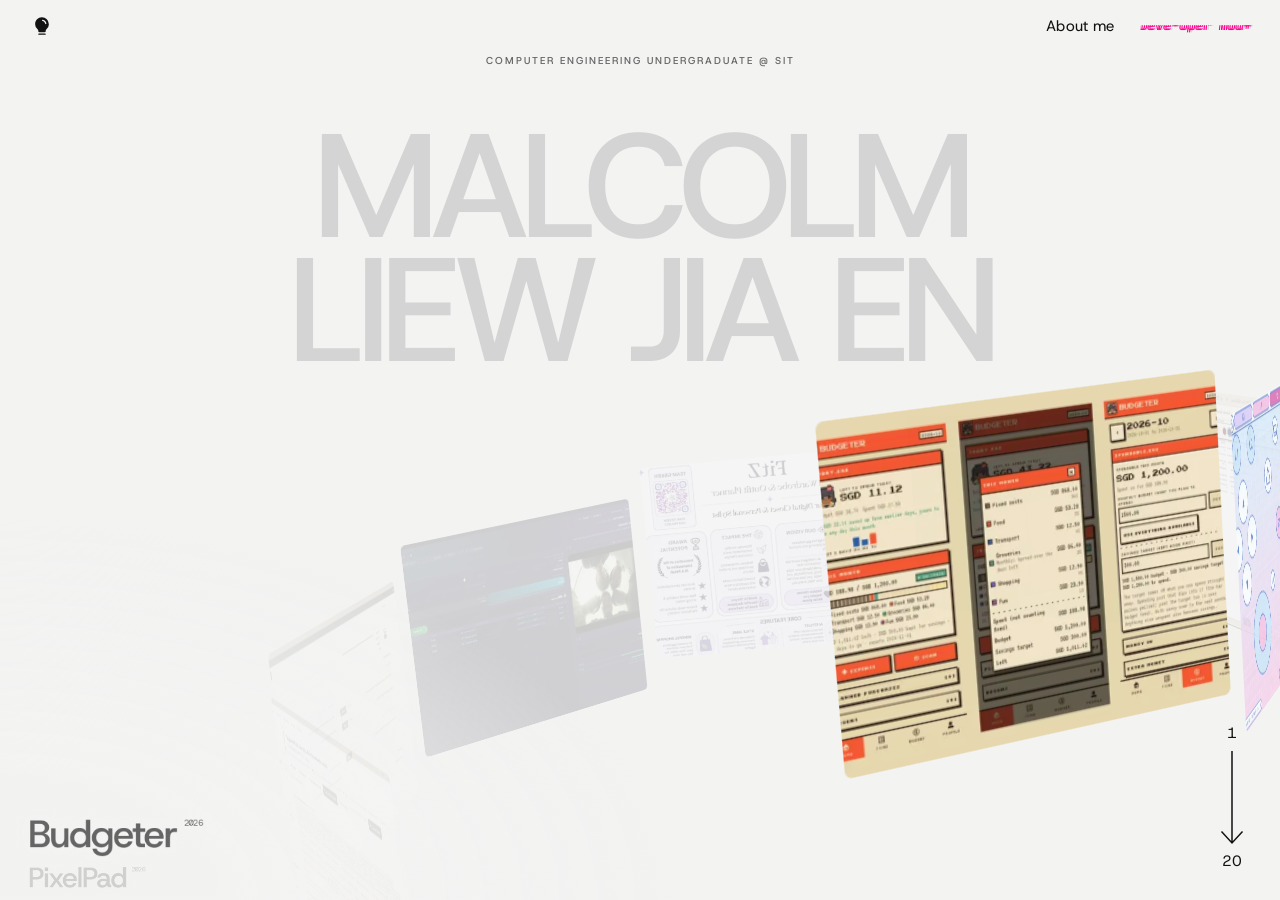
==== commit 1f8963dd: "Terminal: all output types in without dragging the view; lightbulb theme toggle - Every block of ter" ====
--- a/docs/index.html
+++ b/docs/index.html
@@ -24,7 +24,7 @@
 </head>
 <body class="site">
 <script>if (document.documentElement.dataset.view === 'dev') document.body.classList.add('dev')</script>
-<button class="btn icon theme-btn" id="theme-icon" aria-label="Switch light or dark theme"><svg class="sun" aria-hidden="true" viewBox="0 0 256 256" fill="currentColor"><path d="M122,40V16a6,6,0,0,1,12,0V40a6,6,0,0,1-12,0Zm68,88a62,62,0,1,1-62-62A62.07,62.07,0,0,1,190,128Zm-12,0a50,50,0,1,0-50,50A50.06,50.06,0,0,0,178,128ZM59.76,68.24a6,6,0,1,0,8.48-8.48l-16-16a6,6,0,0,0-8.48,8.48Zm0,119.52-16,16a6,6,0,1,0,8.48,8.48l16-16a6,6,0,1,0-8.48-8.48ZM192,70a6,6,0,0,0,4.24-1.76l16-16a6,6,0,0,0-8.48-8.48l-16,16A6,6,0,0,0,192,70Zm4.24,117.76a6,6,0,0,0-8.48,8.48l16,16a6,6,0,0,0,8.48-8.48ZM46,128a6,6,0,0,0-6-6H16a6,6,0,0,0,0,12H40A6,6,0,0,0,46,128Zm82,82a6,6,0,0,0-6,6v24a6,6,0,0,0,12,0V216A6,6,0,0,0,128,210Zm112-88H216a6,6,0,0,0,0,12h24a6,6,0,0,0,0-12Z"/></svg><svg class="moon" aria-hidden="true" viewBox="0 0 256 256" fill="currentColor"><path d="M232.13,143.64a6,6,0,0,0-6-1.49A90.07,90.07,0,0,1,113.86,29.85a6,6,0,0,0-7.49-7.48A102.88,102.88,0,0,0,54.48,58.68,102,102,0,0,0,197.32,201.52a102.88,102.88,0,0,0,36.31-51.89A6,6,0,0,0,232.13,143.64Zm-42,48.29a90,90,0,0,1-126-126A90.9,90.9,0,0,1,99.65,37.66,102.06,102.06,0,0,0,218.34,156.35,90.9,90.9,0,0,1,190.1,191.93Z"/></svg></button>
+<button class="btn icon theme-btn" id="theme-icon" aria-label="Switch light or dark theme"><svg class="bulb-on" aria-hidden="true" viewBox="0 0 256 256" fill="currentColor"><path d="M176,232a8,8,0,0,1-8,8H88a8,8,0,0,1,0-16h80A8,8,0,0,1,176,232Zm40-128a87.55,87.55,0,0,1-33.64,69.21A16.24,16.24,0,0,0,176,186v6a16,16,0,0,1-16,16H96a16,16,0,0,1-16-16v-6a16,16,0,0,0-6.23-12.66A87.59,87.59,0,0,1,40,104.49C39.74,56.83,78.26,17.14,125.88,16A88,88,0,0,1,216,104Zm-32.11-9.34a57.6,57.6,0,0,0-46.56-46.55,8,8,0,0,0-2.66,15.78c16.57,2.79,30.63,16.85,33.44,33.45A8,8,0,0,0,176,104a9,9,0,0,0,1.35-.11A8,8,0,0,0,183.89,94.66Z"/></svg><svg class="bulb-off" aria-hidden="true" viewBox="0 0 256 256" fill="currentColor"><path d="M174,232a6,6,0,0,1-6,6H88a6,6,0,0,1,0-12h80A6,6,0,0,1,174,232Zm40-128a85.56,85.56,0,0,1-32.88,67.64A18.23,18.23,0,0,0,174,186v6a14,14,0,0,1-14,14H96a14,14,0,0,1-14-14v-6a18,18,0,0,0-7-14.23h0a85.59,85.59,0,0,1-33-67.24C41.74,57.91,79.39,19.12,125.93,18A86,86,0,0,1,214,104Zm-12,0a74,74,0,0,0-75.79-74C86.17,31,53.78,64.34,54,104.42a73.67,73.67,0,0,0,28.4,57.87A29.92,29.92,0,0,1,94,186v6a2,2,0,0,0,2,2h64a2,2,0,0,0,2-2v-6a30.18,30.18,0,0,1,11.7-23.78A73.59,73.59,0,0,0,202,104Zm-20.08-9A55.58,55.58,0,0,0,137,50.08a6,6,0,1,0-2,11.84C152.38,64.84,167.13,79.6,170.08,97a6,6,0,0,0,5.91,5,6.87,6.87,0,0,0,1-.08A6,6,0,0,0,181.92,95Z"/></svg></button>
 <section id="spiral-panel" class="panel" aria-label="Projects">
   <header><button class="btn" id="about-btn" aria-label="About me">About me</button><button class="btn" id="dev-btn" aria-label="Developer mode: terminal view">Developer mode</button></header>
   <div class="spiral-body">
--- a/docs/style.css
+++ b/docs/style.css
@@ -116,12 +116,12 @@
 .site .btn:is(.x, .vx)::before, .site .btn:is(.x, .vx)::after { content: ""; position: absolute; left: 50%; top: 50%; width: 22px; height: 1.5px; background: currentColor; translate: -50% -50%; rotate: 45deg }
 .site .btn:is(.x, .vx)::after { rotate: -45deg }
 .site .btn:is(.x, .vx):hover, .site .btn:is(.x, .vx):focus-visible { opacity: .6 }
-/* Light / dark toggle: a moon in dark mode, a sun in light mode. Hidden when a light sensor sets the theme. */
+/* Light / dark toggle: a lightbulb, lit (filled) in light mode, off (outline) in dark mode. Hidden when a light sensor sets the theme. */
 .site .btn.icon { display: grid; place-items: center; width: 28px; height: 28px; padding: 0; border: 0; transition: opacity .2s }
 .site .btn.icon:hover, .site .btn.icon:focus-visible { opacity: .6 }
 .btn.icon svg { width: 20px; height: 20px }
-#theme-icon .sun, :root[data-theme=light] #theme-icon .moon { display: none }
-:root[data-theme=light] #theme-icon .sun { display: block }
+#theme-icon .bulb-on, :root[data-theme=light] #theme-icon .bulb-off { display: none }
+:root[data-theme=light] #theme-icon .bulb-on { display: block }
 #theme-icon { position: fixed; top: 12px; left: clamp(16px, 2.4vw, 28px); z-index: 17 } /* top left in both views */
 .light-sensor .theme-btn { display: none }
 #term > header { gap: 26px; min-height: 52px; padding: 10px clamp(16px, 2.4vw, 28px) 10px calc(clamp(16px, 2.4vw, 28px) + 52px) }
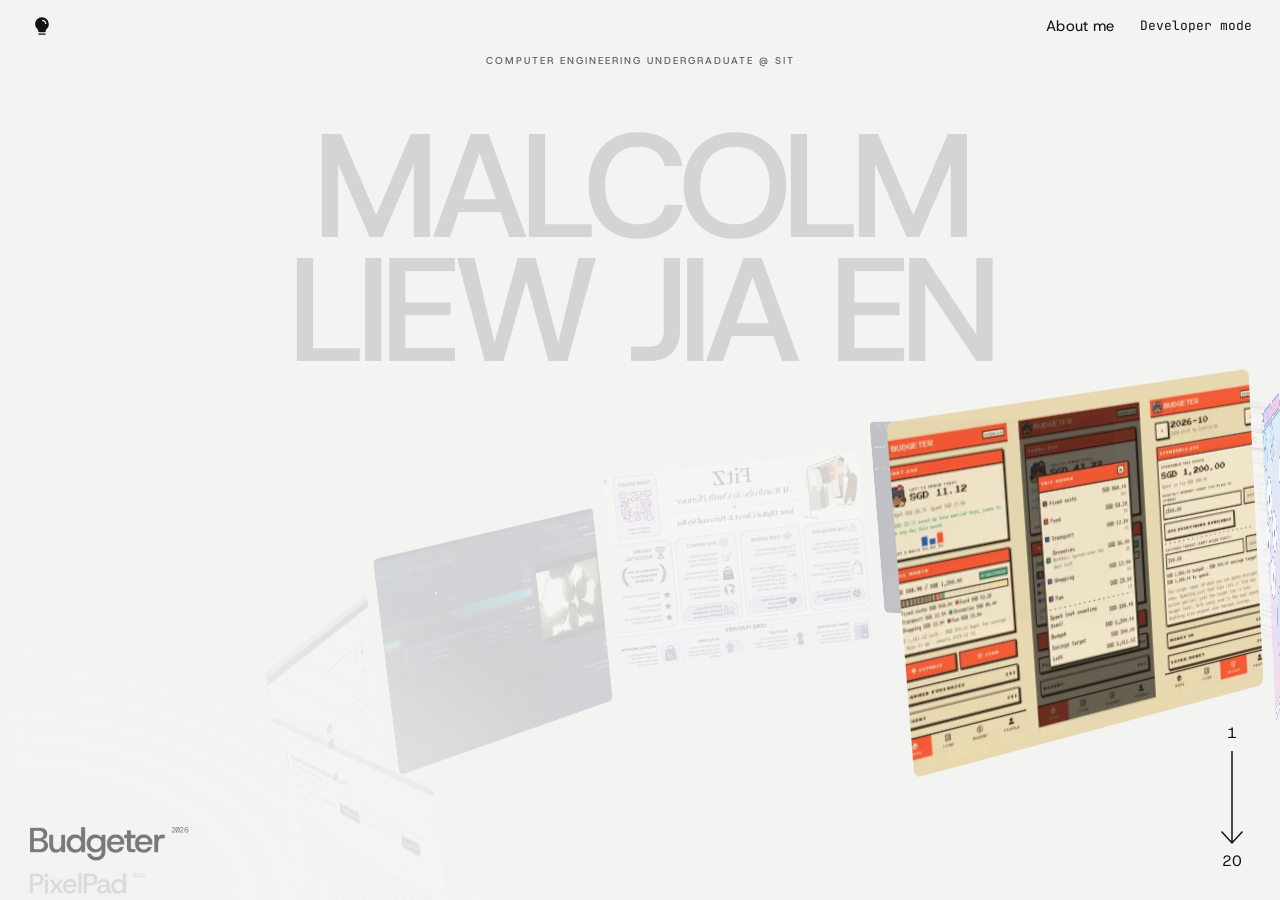
==== commit 7224b615: "Tab icon: a spiral instead of the pink sphere Black on light browser themes, white on dark (Phosphor" ====
--- a/docs/index.html
+++ b/docs/index.html
@@ -9,7 +9,7 @@
 <meta property="og:url" content="https://liewjiaen.com/">
 <meta property="og:title" content="Malcolm Liew Jia En">
 <meta property="og:description" content="Interactive portfolio">
-<link rel="icon" href="data:image/svg+xml,<svg xmlns='http://www.w3.org/2000/svg' viewBox='0 0 24 24'><circle cx='12' cy='12' r='9' fill='none' stroke='%23ff0490' stroke-width='2'/><ellipse cx='12' cy='12' rx='4' ry='9' fill='none' stroke='%23ff0490' stroke-width='1.5'/></svg>">
+<link rel="icon" href="favicon.svg" type="image/svg+xml">
 <link rel="preconnect" href="https://fonts.googleapis.com">
 <link rel="preconnect" href="https://fonts.gstatic.com" crossorigin>
 <link rel="stylesheet" href="https://fonts.googleapis.com/css2?family=Host+Grotesk:wght@400;500;600&family=DM+Mono&family=JetBrains+Mono:wght@400;600;700&display=swap">
--- a/docs/style.css
+++ b/docs/style.css
@@ -252,7 +252,7 @@
 #term-out > div { white-space: pre-wrap; overflow-wrap: anywhere }
 #term-out > .pre { white-space: pre; overflow-x: auto }
 #term a { color: var(--accent); text-decoration: none; border-bottom: 1px dotted; cursor: pointer }
-#term a.tdrop { border-bottom: 0 } /* whoami / about: [+] Section, a dashed rule under each */
+#term a.tdrop { display: block; border-bottom: 0 } /* whoami / about: the whole [+] Section line opens it; a dashed rule under each */
 #term a.tdrop:hover { text-decoration: underline; text-underline-offset: 3px }
 .tdrop-body { display: block; padding: 2px 0 4px; color: var(--accent2) }
 #term img { height: 140px; margin: 8px 8px 0 0; border: 1px solid var(--line); border-radius: 4px; vertical-align: top }
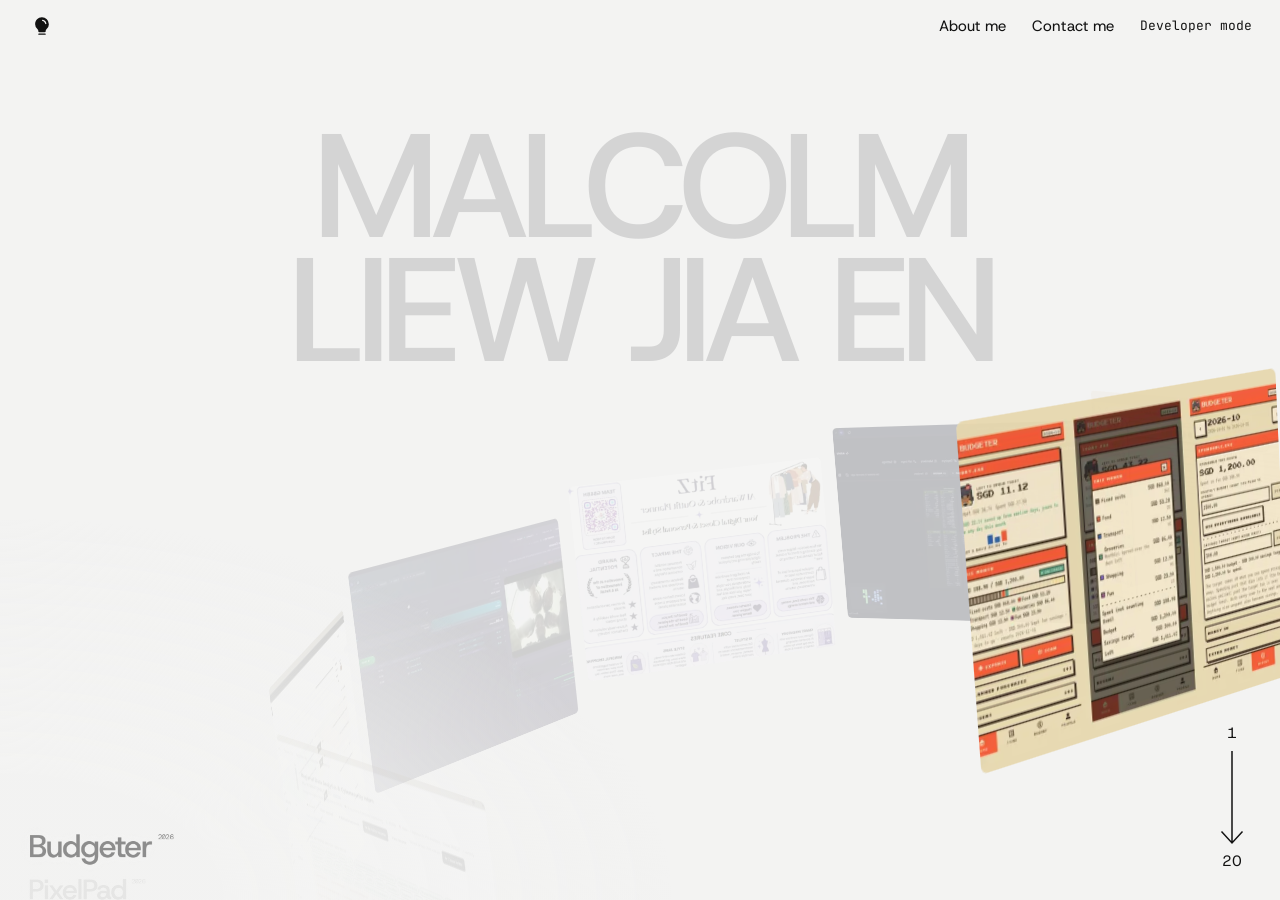
==== commit f0130f75: "Contact me button; drop the role line - Contact me (Spiral view header) opens a small window with th" ====
--- a/docs/index.html
+++ b/docs/index.html
@@ -26,11 +26,10 @@
 <script>if (document.documentElement.dataset.view === 'dev') document.body.classList.add('dev')</script>
 <button class="btn icon theme-btn" id="theme-icon" aria-label="Switch light or dark theme"><svg class="bulb-on" aria-hidden="true" viewBox="0 0 256 256" fill="currentColor"><path d="M176,232a8,8,0,0,1-8,8H88a8,8,0,0,1,0-16h80A8,8,0,0,1,176,232Zm40-128a87.55,87.55,0,0,1-33.64,69.21A16.24,16.24,0,0,0,176,186v6a16,16,0,0,1-16,16H96a16,16,0,0,1-16-16v-6a16,16,0,0,0-6.23-12.66A87.59,87.59,0,0,1,40,104.49C39.74,56.83,78.26,17.14,125.88,16A88,88,0,0,1,216,104Zm-32.11-9.34a57.6,57.6,0,0,0-46.56-46.55,8,8,0,0,0-2.66,15.78c16.57,2.79,30.63,16.85,33.44,33.45A8,8,0,0,0,176,104a9,9,0,0,0,1.35-.11A8,8,0,0,0,183.89,94.66Z"/></svg><svg class="bulb-off" aria-hidden="true" viewBox="0 0 256 256" fill="currentColor"><path d="M174,232a6,6,0,0,1-6,6H88a6,6,0,0,1,0-12h80A6,6,0,0,1,174,232Zm40-128a85.56,85.56,0,0,1-32.88,67.64A18.23,18.23,0,0,0,174,186v6a14,14,0,0,1-14,14H96a14,14,0,0,1-14-14v-6a18,18,0,0,0-7-14.23h0a85.59,85.59,0,0,1-33-67.24C41.74,57.91,79.39,19.12,125.93,18A86,86,0,0,1,214,104Zm-12,0a74,74,0,0,0-75.79-74C86.17,31,53.78,64.34,54,104.42a73.67,73.67,0,0,0,28.4,57.87A29.92,29.92,0,0,1,94,186v6a2,2,0,0,0,2,2h64a2,2,0,0,0,2-2v-6a30.18,30.18,0,0,1,11.7-23.78A73.59,73.59,0,0,0,202,104Zm-20.08-9A55.58,55.58,0,0,0,137,50.08a6,6,0,1,0-2,11.84C152.38,64.84,167.13,79.6,170.08,97a6,6,0,0,0,5.91,5,6.87,6.87,0,0,0,1-.08A6,6,0,0,0,181.92,95Z"/></svg></button>
 <section id="spiral-panel" class="panel" aria-label="Projects">
-  <header><button class="btn" id="about-btn" aria-label="About me">About me</button><button class="btn" id="dev-btn" aria-label="Developer mode: terminal view">Developer mode</button></header>
+  <header><button class="btn" id="about-btn" aria-label="About me">About me</button><button class="btn" id="contact-btn">Contact me</button><button class="btn" id="dev-btn" aria-label="Developer mode: terminal view">Developer mode</button></header>
   <div class="spiral-body">
     <main id="stage">
       <div class="words" aria-hidden="true"><span id="w1"></span><span id="w2"></span></div>
-      <p id="mini"></p>
       <div id="spiral"></div>
       <div id="titles"><ol aria-label="Projects"></ol></div>
       <div id="count" aria-hidden="true"><span id="count-now">1</span><svg id="arrow" viewBox="0 0 24 96" fill="none" stroke="currentColor" stroke-width="1.5"><path d="M12 0V95M1.5 83.5 12 95 22.5 83.5"/></svg><span id="count-all"></span></div>
--- a/docs/style.css
+++ b/docs/style.css
@@ -131,7 +131,6 @@
 #spiral { position: relative; width: 0; height: 0; transform-style: preserve-3d; will-change: transform }
 .words { position: absolute; inset: 0; display: flex; flex-direction: column; justify-content: flex-start; align-items: center; padding-top: clamp(36px, 8vh, 96px); overflow: hidden; pointer-events: none }
 .words span { color: var(--sp-word); font: 500 clamp(64px, 11.5vw, 190px)/.84 var(--display); letter-spacing: -.06em; white-space: nowrap; will-change: transform }
-#mini { position: absolute; top: 2px; left: 0; right: 0; margin: 0; padding: 0 16px; color: var(--sp-dim); font: 500 10px/1.4 var(--display); letter-spacing: .2em; text-align: center; text-transform: uppercase; pointer-events: none }
 /* Project names, A24-style: big titles with the year in small mono beside each (JS places, scales and fades the rows). */
 #titles { position: absolute; left: clamp(16px, 2.4vw, 28px); right: 28%; bottom: clamp(16px, 3vh, 32px); z-index: 2 }
 #titles ol { margin: 0; padding: 0; list-style: none }
@@ -190,6 +189,12 @@
 
 /* Project popup: one fixed size, centred (JS), in the Spiral view's style. Media on top, then the name, details and
    write-up; the viewer shows one item full size over the whole popup. */
+/* Contact me: a small window in the same style as the project popup. */
+#win-contact { width: min(560px, calc(100vw - 16px)); height: auto }
+#win-contact .body { flex: none; padding-bottom: 22px }
+.contact-mail { display: block; margin: 0 0 6px; color: var(--sp-ink); font: 500 clamp(22px, 3.4vw, 34px)/1.1 var(--display); letter-spacing: -.03em; overflow-wrap: anywhere; text-decoration: none }
+.contact-mail:hover { opacity: .6 }
+.contact-foot { margin-top: 26px; padding-top: 14px; border-top: 1px solid var(--sp-line) }
 .win { position: fixed; z-index: 20; display: flex; flex-direction: column; width: min(1040px, calc(100vw - 16px)); height: min(840px, calc(100dvh - 32px)); overflow: hidden; background: var(--sp-bg); border: 1px solid var(--sp-line); border-radius: 14px; box-shadow: 0 30px 90px var(--shadow); color: var(--sp-ink); font: 15px/1.6 var(--display) }
 .win > header { min-height: 50px; padding: 8px 10px 8px 22px; background: none; border-bottom: 0; cursor: move; touch-action: none }
 .win > header b { visibility: hidden } /* the name is right below; the bar is just the drag handle + close */
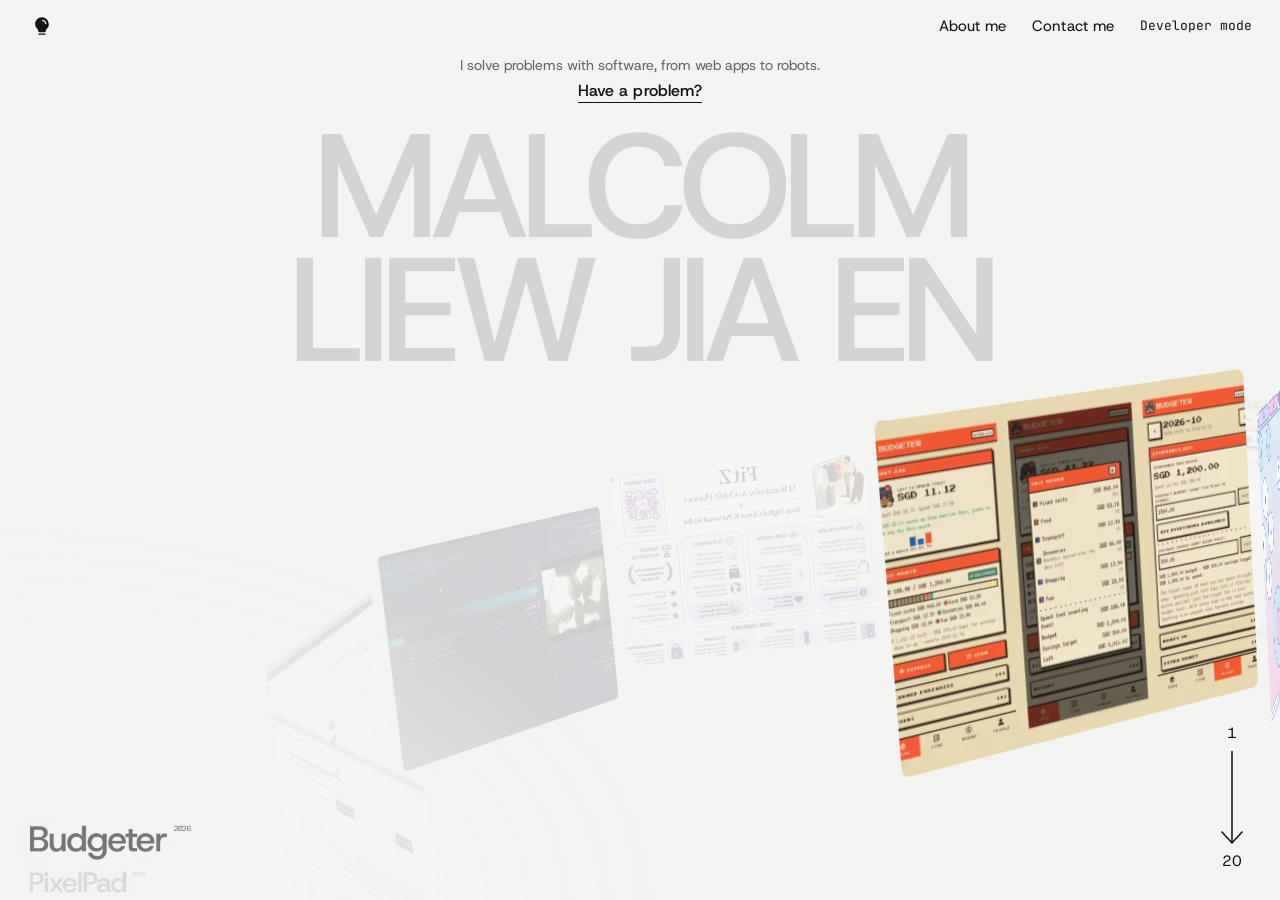
==== commit baa30f0e: "Hiring call to action: problem-solver pitch and a Have a problem? button - Above the name: "I solve " ====
--- a/docs/index.html
+++ b/docs/index.html
@@ -30,6 +30,7 @@
   <div class="spiral-body">
     <main id="stage">
       <div class="words" aria-hidden="true"><span id="w1"></span><span id="w2"></span></div>
+      <div id="pitch"><p></p><button class="btn" id="problem-btn">Have a problem?</button></div>
       <div id="spiral"></div>
       <div id="titles"><ol aria-label="Projects"></ol></div>
       <div id="count" aria-hidden="true"><span id="count-now">1</span><svg id="arrow" viewBox="0 0 24 96" fill="none" stroke="currentColor" stroke-width="1.5"><path d="M12 0V95M1.5 83.5 12 95 22.5 83.5"/></svg><span id="count-all"></span></div>
--- a/docs/style.css
+++ b/docs/style.css
@@ -130,6 +130,11 @@
 #stage::after { content: ""; position: absolute; inset: 0; background: radial-gradient(ellipse 70% 60% at 0% 100%, color-mix(in srgb, var(--sp-bg) 92%, transparent) 25%, transparent 75%); pointer-events: none }
 #spiral { position: relative; width: 0; height: 0; transform-style: preserve-3d; will-change: transform }
 .words { position: absolute; inset: 0; display: flex; flex-direction: column; justify-content: flex-start; align-items: center; padding-top: clamp(36px, 8vh, 96px); overflow: hidden; pointer-events: none }
+/* The pitch and the hiring call to action, top centre above the name. */
+#pitch { position: absolute; top: 4px; left: 0; right: 0; z-index: 2; display: flex; flex-direction: column; align-items: center; gap: 4px; padding: 0 16px; text-align: center }
+#pitch p { margin: 0; color: var(--sp-dim); font: 400 14px/1.35 var(--display) }
+.site #problem-btn { font-size: 16px; font-weight: 500; border-bottom-color: currentColor }
+.site #problem-btn:hover, .site #problem-btn:focus-visible { opacity: .6 }
 .words span { color: var(--sp-word); font: 500 clamp(64px, 11.5vw, 190px)/.84 var(--display); letter-spacing: -.06em; white-space: nowrap; will-change: transform }
 /* Project names, A24-style: big titles with the year in small mono beside each (JS places, scales and fades the rows). */
 #titles { position: absolute; left: clamp(16px, 2.4vw, 28px); right: 28%; bottom: clamp(16px, 3vh, 32px); z-index: 2 }
@@ -284,7 +289,9 @@
   #spiral-panel > header { min-height: 46px; padding: 8px 12px }
   #spiral-panel > header { gap: 18px }
   #spiral-panel > header .btn { font-size: 13px }
+  .words { padding-top: 96px } /* room for the pitch */
   .words span { font-size: 19vw }
+  #pitch p { font-size: 13px; text-wrap: balance }
   #titles { right: 44px }
   #titles button { font-size: 9vw }
   .win { border-radius: 10px }
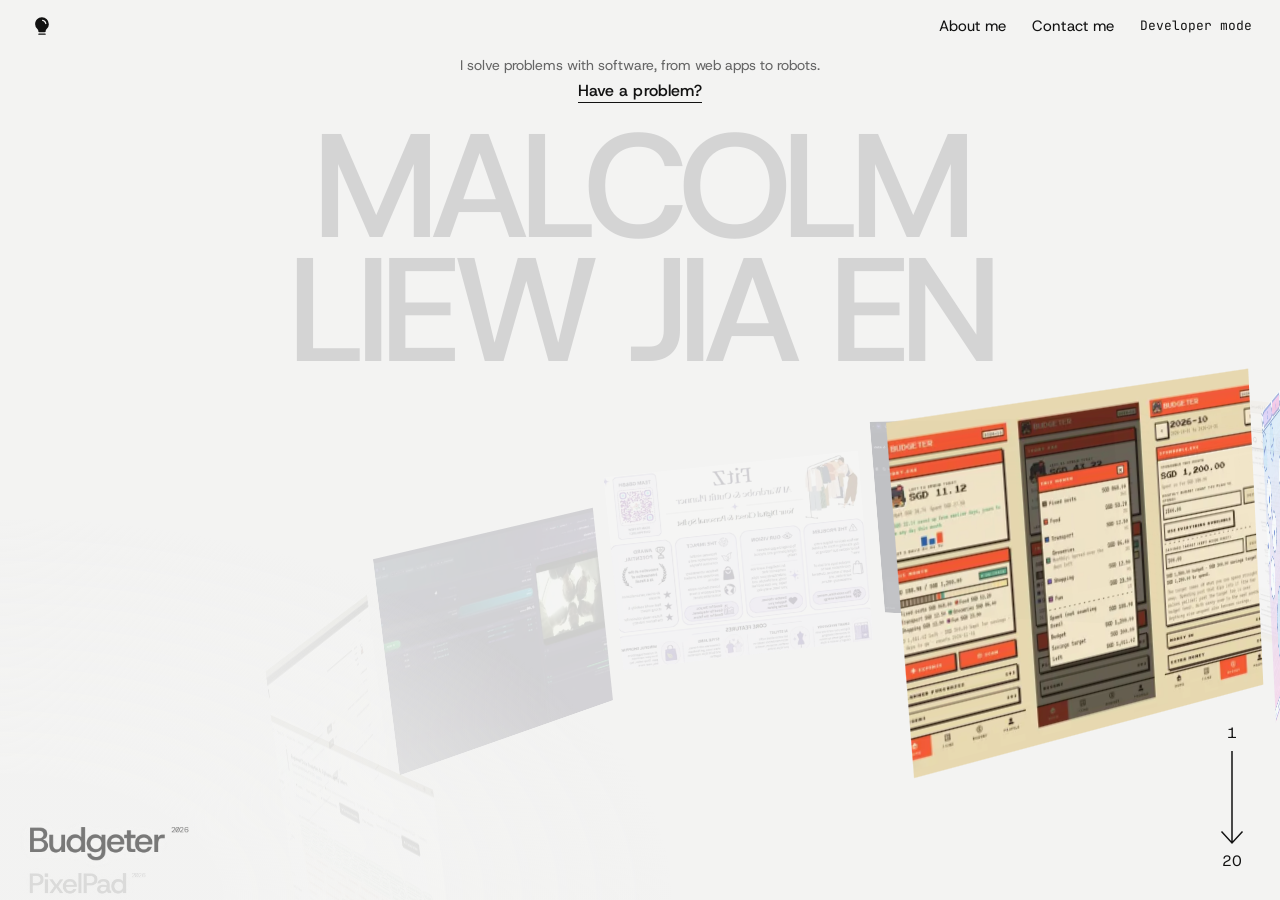
==== commit db22455a: "Contact overlay: grey titles in light mode, a 10% dim in dark mode - Light mode: the project names s" ====
--- a/docs/index.html
+++ b/docs/index.html
@@ -32,9 +32,9 @@
       <div class="words" aria-hidden="true"><span id="w1"></span><span id="w2"></span></div>
       <div id="pitch"><p></p><button class="btn" id="problem-btn">Have a problem?</button></div>
       <div id="spiral"></div>
-      <div id="titles"><ol aria-label="Projects"></ol></div>
       <div id="count" aria-hidden="true"><span id="count-now">1</span><svg id="arrow" viewBox="0 0 24 96" fill="none" stroke="currentColor" stroke-width="1.5"><path d="M12 0V95M1.5 83.5 12 95 22.5 83.5"/></svg><span id="count-all"></span></div>
     </main>
+    <div id="titles"><ol aria-label="Projects"></ol></div>
   </div>
 </section>
 
--- a/docs/style.css
+++ b/docs/style.css
@@ -98,8 +98,8 @@
 .panel > .body { flex: 1; min-height: 0; overflow: auto; padding: 14px 16px 16px }
 /* Spiral view (the landing page): a plain stage, a helix ribbon of project covers, the name huge and grey behind it.
    One typeface (Host Grotesk, an NB International stand-in) in neutral greys, no pink (only the Developer mode button keeps it,
-   in the terminal font). Buttons are plain text; corners are 14px
-   on the popup and 6px on everything else (cards, media, list rows). */
+   in the terminal font). Buttons are plain text; every corner is square,
+   as on A24 (cards, popups, media, thumbnails). */
 #spiral-panel { background: var(--sp-bg); color: var(--sp-ink); font-family: var(--display) }
 #spiral-panel > header { position: relative; z-index: 3; justify-content: flex-end; gap: 26px; min-height: 52px; padding: 10px clamp(16px, 2.4vw, 28px); background: none }
 /* Buttons are plain text everywhere on the site (no pills or outlines); hover draws a 1px line under them (as on A24). */
@@ -125,7 +125,7 @@
 #theme-icon { position: fixed; top: 12px; left: clamp(16px, 2.4vw, 28px); z-index: 17 } /* top left in both views */
 .light-sensor .theme-btn { display: none }
 #term > header { gap: 26px; min-height: 52px; padding: 10px clamp(16px, 2.4vw, 28px) 10px calc(clamp(16px, 2.4vw, 28px) + 52px) }
-.spiral-body { display: flex; flex: 1; min-height: 0 }
+.spiral-body { position: relative; display: flex; flex: 1; min-height: 0 }
 #stage { position: relative; flex: 1; min-height: 0; overflow: hidden; display: grid; place-items: center; touch-action: none; user-select: none; -webkit-user-select: none }
 #stage::after { content: ""; position: absolute; inset: 0; background: radial-gradient(ellipse 70% 60% at 0% 100%, color-mix(in srgb, var(--sp-bg) 92%, transparent) 25%, transparent 75%); pointer-events: none }
 #spiral { position: relative; width: 0; height: 0; transform-style: preserve-3d; will-change: transform }
@@ -148,7 +148,7 @@
 #count { position: absolute; right: clamp(18px, 2.8vw, 36px); bottom: clamp(18px, 3.4vh, 34px); display: flex; flex-direction: column; align-items: center; gap: 10px; color: var(--sp-ink); font: 400 15px/1 var(--display); font-variant-numeric: tabular-nums; pointer-events: none }
 #count svg { display: block; width: 24px; overflow: visible } /* height set from JS */
 /* Cards: the cover image/video fills the card; projects without one get a typographic card. */
-.tile { position: absolute; left: 0; top: 0; width: var(--w); height: var(--h); margin: calc(var(--h) / -2) 0 0 calc(var(--w) / -2); padding: 0; overflow: hidden; background: var(--sp-card); border: 0; border-radius: 6px; color: var(--sp-ink); cursor: pointer }
+.tile { position: absolute; left: 0; top: 0; width: var(--w); height: var(--h); margin: calc(var(--h) / -2) 0 0 calc(var(--w) / -2); padding: 0; overflow: hidden; background: var(--sp-card); border: 0; border-radius: 0; color: var(--sp-ink); cursor: pointer }
 .tile > img, .tile > video { display: block; width: 100%; height: 100%; object-fit: cover; pointer-events: none; transition: filter .3s }
 .tile:hover > img, .tile:hover > video { filter: brightness(1.15) }
 .tile:focus-visible { outline: 2px solid var(--sp-ink); outline-offset: -2px }
@@ -194,13 +194,28 @@
 
 /* Project popup: one fixed size, centred (JS), in the Spiral view's style. Media on top, then the name, details and
    write-up; the viewer shows one item full size over the whole popup. */
-/* Contact me: a small window in the same style as the project popup. */
-#win-contact { width: min(560px, calc(100vw - 16px)); height: auto }
-#win-contact .body { flex: none; padding-bottom: 22px }
-.contact-mail { display: block; margin: 0 0 6px; color: var(--sp-ink); font: 500 clamp(22px, 3.4vw, 34px)/1.1 var(--display); letter-spacing: -.03em; overflow-wrap: anywhere; text-decoration: none }
-.contact-mail:hover { opacity: .6 }
-.contact-foot { margin-top: 26px; padding-top: 14px; border-top: 1px solid var(--sp-line) }
-.win { position: fixed; z-index: 20; display: flex; flex-direction: column; width: min(1040px, calc(100vw - 16px)); height: min(840px, calc(100dvh - 32px)); overflow: hidden; background: var(--sp-bg); border: 1px solid var(--sp-line); border-radius: 14px; box-shadow: 0 30px 90px var(--shadow); color: var(--sp-ink); font: 15px/1.6 var(--display) }
+/* Contact me: no box, the whole screen darkens and the address (after a long thin arrow, as on A24) and the profile
+   icons sit in the middle. Clicking the dark area, the x or Esc closes it. */
+#win-contact { width: 100vw; height: 100dvh; justify-content: center; align-items: center; background: rgba(0, 0, 0, .8); -webkit-backdrop-filter: blur(6px); backdrop-filter: blur(6px); color: #f2f2f2; border: 0; box-shadow: none; animation: dim .2s ease }
+@keyframes dim { from { opacity: 0 } }
+#stage { transition: filter .2s ease }
+/* Light mode: the screen goes dark, the cards dim a little more, and the project names stay on top in grey (not
+   blacked out). Dark mode: just a light 10% dim over everything. */
+:root[data-theme=light] .contact-open #stage { filter: brightness(.9) }
+:root[data-theme=light] .contact-open #titles { z-index: 9999; pointer-events: none }
+:root[data-theme=light] .contact-open #titles button { color: #8a8a8a; text-shadow: none }
+:root[data-theme=dark] #win-contact { background: rgba(0, 0, 0, .1) }
+:root[data-theme=dark] :is(.contact-mail, .contact-icon) { filter: drop-shadow(0 0 10px rgba(0, 0, 0, .75)) } /* readable over bright cards */
+#win-contact > header { position: absolute; top: 0; right: 0; padding: 14px clamp(16px, 2.4vw, 28px); pointer-events: none } /* not a drag handle here */
+.site #win-contact .x { color: #f2f2f2; pointer-events: auto }
+#win-contact .body { flex: none; padding: 24px; color: #f2f2f2 }
+.contact-mail { display: flex; align-items: center; gap: 22px; color: #f2f2f2; font: 400 clamp(19px, 2.6vw, 26px)/1.2 var(--display); letter-spacing: -.01em; overflow-wrap: anywhere; text-decoration: none; transition: opacity .2s }
+.contact-mail svg { flex: none; width: clamp(40px, 5vw, 56px); height: 14px; overflow: visible }
+.contact-icons { display: flex; gap: 18px; margin-top: 30px }
+.contact-icon { display: grid; color: #f2f2f2; transition: opacity .2s }
+.contact-icon svg { width: 26px; height: 26px }
+.contact-mail:hover, .contact-icon:hover, .contact-mail:focus-visible, .contact-icon:focus-visible { opacity: .6; outline: none }
+.win { position: fixed; z-index: 20; display: flex; flex-direction: column; width: min(1040px, calc(100vw - 16px)); height: min(840px, calc(100dvh - 32px)); overflow: hidden; background: var(--sp-bg); border: 1px solid var(--sp-line); border-radius: 0; box-shadow: 0 30px 90px var(--shadow); color: var(--sp-ink); font: 15px/1.6 var(--display) }
 .win > header { min-height: 50px; padding: 8px 10px 8px 22px; background: none; border-bottom: 0; cursor: move; touch-action: none }
 .win > header b { visibility: hidden } /* the name is right below; the bar is just the drag handle + close */
 .x { padding: 0 6px; background: none; border: 0; color: var(--muted); font-size: 15px }
@@ -212,7 +227,7 @@
 .mgrid.pair { grid-template-columns: 1fr 1fr }
 .mgrid.feat { grid-template: 1fr 1fr / 2fr repeat(var(--cols), 1fr) }
 .mgrid.feat .mthumb:first-child { grid-row: span 2 }
-.mthumb { position: relative; min-width: 0; min-height: 0; padding: 0; overflow: hidden; background: var(--sp-card); border: 0; border-radius: 6px; cursor: zoom-in }
+.mthumb { position: relative; min-width: 0; min-height: 0; padding: 0; overflow: hidden; background: var(--sp-card); border: 0; border-radius: 0; cursor: zoom-in }
 .mthumb img { display: block; width: 100%; height: 100%; object-fit: cover; transition: scale .4s ease }
 .mgrid.one .mthumb img { object-fit: contain }
 .mthumb:hover img { scale: 1.03 }
@@ -220,7 +235,7 @@
 .badge { position: absolute; left: 8px; top: 6px; color: #fff; font-size: 13px; font-style: normal; text-shadow: 0 0 3px #000, 0 0 3px #000 }
 .viewer { position: absolute; inset: 0; z-index: 2; display: grid; grid-template: 100% / 52px minmax(0, 1fr) 52px; background: color-mix(in srgb, var(--sp-bg) 97%, transparent) }
 .vmedia { grid-column: 2; display: grid; place-items: center; min-height: 0; padding: 58px 0 18px }
-.vmedia > img, .vmedia > video { max-width: 100%; max-height: 100%; object-fit: contain; border-radius: 6px }
+.vmedia > img, .vmedia > video { max-width: 100%; max-height: 100%; object-fit: contain; border-radius: 0 }
 .vnav { grid-row: 1; background: none; border: 0; color: var(--sp-ink); font: 300 40px var(--display) }
 .vnav[data-step="-1"] { grid-column: 1 }
 .vnav[data-step="1"] { grid-column: 3 }
@@ -265,17 +280,17 @@
 #term a.tdrop { display: block; border-bottom: 0 } /* whoami / about: the whole [+] Section line opens it; a dashed rule under each */
 #term a.tdrop:hover { text-decoration: underline; text-underline-offset: 3px }
 .tdrop-body { display: block; padding: 2px 0 4px; color: var(--accent2) }
-#term img { height: 140px; margin: 8px 8px 0 0; border: 1px solid var(--line); border-radius: 4px; vertical-align: top }
+#term img { height: 140px; margin: 8px 8px 0 0; border: 1px solid var(--line); border-radius: 0; vertical-align: top }
 #term .trow:hover { background: var(--raise) }
-.tprev { position: fixed; z-index: 12; width: 240px; height: 180px; object-fit: cover; background: var(--shade); border: 1px solid var(--accent); border-radius: 6px; box-shadow: 0 10px 34px var(--shadow); pointer-events: none }
-#term .tthumb { display: inline-block; width: 34px; height: 24px; margin: 1px 10px 1px 0; vertical-align: middle; background: var(--raise); border: 1px solid var(--line); border-radius: 3px; object-fit: cover }
+.tprev { position: fixed; z-index: 12; width: 240px; height: 180px; object-fit: cover; background: var(--shade); border: 1px solid var(--accent); border-radius: 0; box-shadow: 0 10px 34px var(--shadow); pointer-events: none }
+#term .tthumb { display: inline-block; width: 34px; height: 24px; margin: 1px 10px 1px 0; vertical-align: middle; background: var(--raise); border: 1px solid var(--line); border-radius: 0; object-fit: cover }
 #term img.tthumb { cursor: pointer }
 #term .tthumb.blank { visibility: hidden }
 #term-form { display: flex; gap: 10px; align-items: baseline }
 #term-in { flex: 1; padding: 0; background: none; border: 0; caret-color: var(--accent) }
 #term-in:focus { box-shadow: none; outline: none }
 #term-in::placeholder { color: color-mix(in srgb, var(--accent2) 45%, transparent) }
-#suggest { margin: 6px 0 2px; padding: 6px 10px; background: var(--raise); border: 1px solid var(--line); border-radius: 4px }
+#suggest { margin: 6px 0 2px; padding: 6px 10px; background: var(--raise); border: 1px solid var(--line); border-radius: 0 }
 .sg-row { display: flex; flex-wrap: wrap; align-items: baseline; gap: 4px 6px; margin: 3px 0 }
 .sg-row > span { flex: 0 0 72px; color: var(--accent2); font-size: 11px; letter-spacing: .12em; text-transform: uppercase }
 .sg { padding: 1px 4px; background: none; border: 0; border-radius: 0; color: var(--muted); font: 12px/1.6 var(--mono) }
@@ -294,7 +309,6 @@
   #pitch p { font-size: 13px; text-wrap: balance }
   #titles { right: 44px }
   #titles button { font-size: 9vw }
-  .win { border-radius: 10px }
   .win > header { padding-left: 16px }
   .win .body { padding: 0 16px 22px }
   #term .body { font-size: 13px }
